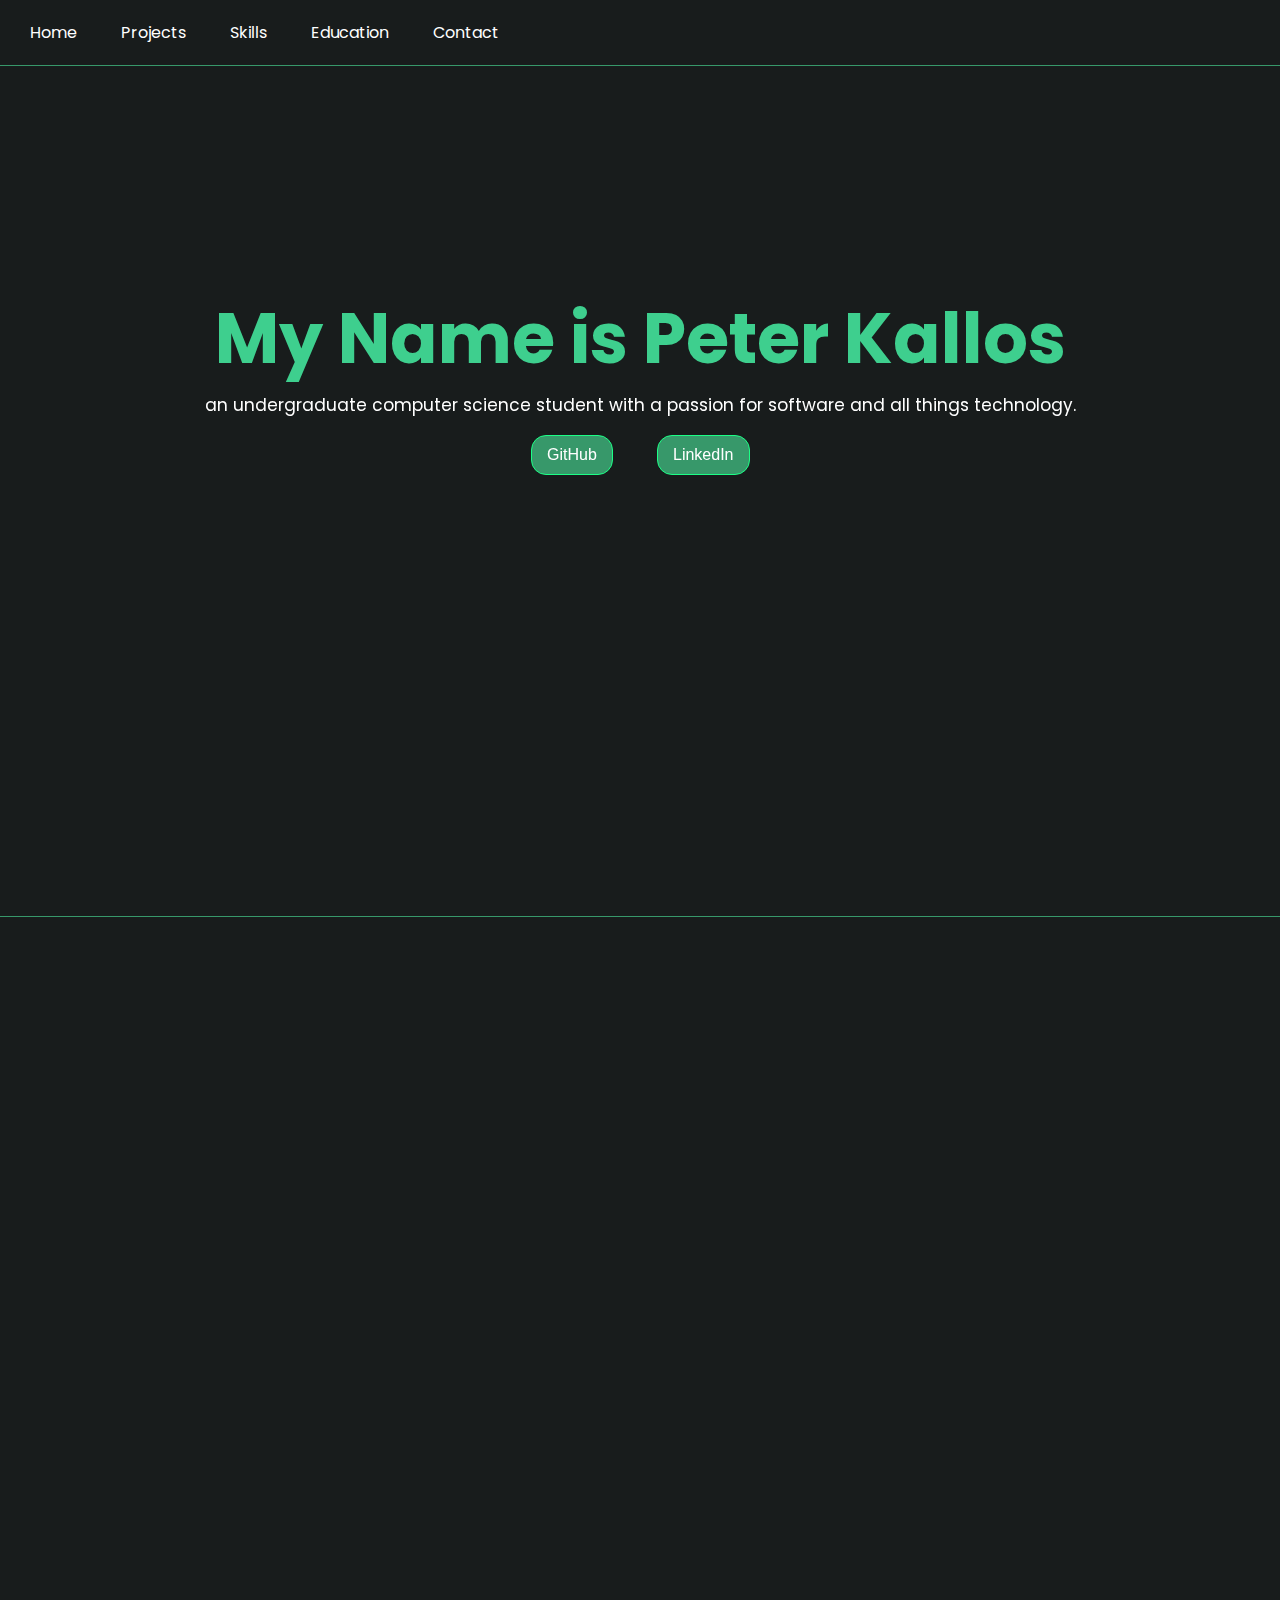
==== index.html @ 1af700d1 "added ios install button for ctw" ====
<!DOCTYPE html>
<html>

<head>
    <meta charset="UTF-8">
    <meta name="viewport" content="width=device-width, initial-scale=1.0">
    <title>Peter Kallos' Website</title>
    <link rel="stylesheet" href="styles.css">
    <!-- Favicon (custom tab icon) (https://favicon.io/favicon-generator/)-->
    <link rel="apple-touch-icon" sizes="180x180" href="images/apple-touch-icon.png">
    <link rel="icon" type="image/png" sizes="32x32" href="images/favicon-32x32.png">
    <link rel="icon" type="image/png" sizes="16x16" href="images/favicon-16x16.png">
    <link rel="manifest" href="/site.webmanifest">

    <script defer src="main.js"></script>
</head>

<!-- TODO:  
                - cool banner/interactive for header
                - loading screen
                - scroll bar design
                - responsive design (mobile screen size)
                - light mode?
             -->

<body>
    <!--<div id="cursor-effect" class="aura"></div>-->

    <!-- Nav bar -->
    <header>
        <nav id="navbar" class="sticky">
            <ul>
                <li><a href="#intro">Home</a></li>
                <li><a href="#projects">Projects</a></li>
                <li><a href="#skills">Skills</a></li>
                <li><a href="#education">Education</a></li>
                <li><a href="#contact">Contact</a></li>
            </ul>
        </nav>
    </header>
    <!-- Intro -->
    <section id="intro">
        <div class="info">
            <div>
                <h2 class="hidden-left intro-anim-intro">My Name is Peter Kallos</h2>
                <p class="hidden-right intro-anim-intro">an undergraduate computer science student with a passion for software and all things technology.
                </p>
            </div>
            <ul>
                <!-- HTML -->
                <li class="hidden-left intro-anim-button"><a href="https://github.com/KallosP" target="_blank"><button class="button-27 pulseBox"
                            role="button">GitHub</button></a></li>
                <li class="hidden-right intro-anim-button"><a href="https://www.linkedin.com/in/peter-kallos/" target="_blank"><button
                            class="button-27 pulseBox" role="button">LinkedIn</button></a></li>
            </ul>
        </div>
    </section>
    <!-- Projects -->
    <section id="projects">
        <h2 class="title hidden-left">My Work</h2>
        <div>
            <div class="card pulseBox hidden-right proj-anim">
                <div>
                    <h3>California Traffic Watch App</h3>
                    <h4>
                        <ul>
                            <li>Tools:</li>
                            <li><img class="logo" src="images/React.svg" alt="React Native" title="React Native"></li>
                            <li><img class="logo" src="images/expo.svg" alt="Expo" title="Expo"></li>
                            <li><img class="logo" src="images/TypeScript.svg" alt="TypeScript" title="TypeScript"></li>
                            <li><img class="logo" src="images/VS_Code.svg" alt="VS Code" title="VS Code"></li>
                            <li><img class="logo" src="images/google_cloud.svg" alt="Google Cloud" title="Google Cloud"></li>
                            <li><img class="logo" src="images/github.svg" alt="GitHub" title="GitHub"></li>
                            <li><img class="logo" src="images/figma.svg" alt="Figma" title="Figma"></li>
                        </ul>
                    </h4>
                    <p>
                        Developed a full-stack, map-based mobile app for Android and iOS using traffic data provided by Caltrans 
                        and CHP for up-to-date information on California’s highways. Profiled the app with React Developer Tools 
                        and optimized performance via component memoization. Utilized Google Maps SDK and React Native libraries 
                        for real-time user location and marker clustering. Integrated AsyncStorage and React’s Context API for 
                        persistent user preferences and state management when setting theme. Created custom components for permissions 
                        and support modals, app theme, and traffic details pages. Designed custom UI elements including icons, map 
                        styles, and buttons.
                    </p>
                    <a href="https://apps.apple.com/us/app/california-traffic-watch/id6736535022" target="_blank"><button
                            class="button-27 pulseBox">Install on iOS</button></a>
                    <a href="https://www.amazon.com/dp/B0DJ7XDY9T/ref=sr_1_1?crid=SEBO2V6PAL03&dib=eyJ2IjoiMSJ9.rh1Zcv5e66JdFciX11QStA.n8om02L3En40vvxRjBsEhTs1MPHuWthvUI3p_da1lLw&dib_tag=se&keywords=california+traffic+watch&qid=1727757081&s=mobile-apps&sprefix=%2Cmobile-apps%2C125&sr=1-1" target="_blank"><button
                            class="button-27 pulseBox">Install on Android</button></a>
                    <a href="https://github.com/KallosP/CaliforniaTrafficWatchPreview" target="_blank"><button
                            class="button-27 pulseBox">GitHub</button></a>
                </div>
                <figure>
                    <div>
                        <img src="images/CTW_Screenshots.png" alt="Map Image">
                    </div>
                </figure>
            </div>

        <div>
            <div class="card pulseBox hidden-left proj-anim">
                <div>
                    <h3>Interactive Campus Map App</h3>
                    <h4>
                        <ul>
                            <li>Tools:</li>
                            <li><img class="logo" src="images/android-studio.svg" alt="Android Studio"
                                    title="Android Studio"></li>
                            <li><img class="logo" src="images/java.svg" alt="Java" title="Java"></li>
                            <li><img class="logo" src="images/flutter.svg" alt="Flutter" title="Flutter"></li>
                            <li><img class="logo" src="images/dart.svg" alt="Dart" title="Dart"></li>
                            <li><img class="logo" src="images/google_cloud.svg" alt="Google Cloud" title="Google Cloud"></li>
                            <li><img class="logo" src="images/github.svg" alt="GitHub" title="GitHub"></li>
                            <li><img class="logo" src="images/figma.svg" alt="Figma" title="Figma"></li>
                            <li><img class="logo" src="images/trello.svg" alt="Trello" title="Trello"></li>
                        </ul>
                    </h4>
                    <p>Led a team of eight student developers in creating a location-based, interactive map application.
                        Integrated Google Maps SDK and used its FusedLocationProvider API with Android's Location API
                        for displaying the real-time location of the user. Created filters for POIs and dynamically revealed
                        POIs based on user proximity. Displayed nearest parking from user and parking lot coordinates and
                        implemented persistant data storage for saving parking locations through Flutter's SharedPreferences
                        plugin. Migrated codebase from native Android to Flutter for iOS compatibility.</p>
                    <a href="https://github.com/AVC-CS-Committee/InteractiveCampusMap" target="_blank"><button
                            class="button-27 pulseBox">GitHub</button></a>
                </div>
                <figure>
                    <div>
                        <img src="images/campus_map_app.jpg" alt="Map Image">
                    </div>
                </figure>
            </div>
            <div class="card pulseBox hidden-right proj-anim">
                <div>
                    <h3>Task Manager API</h3>
                    <h4>
                        <ul>
                            <li>Tools:</li>
                            <li><img class="logo" src="images/python.svg" alt="Python" title="Python"></li>
                            <li><img class="logo" src="images/PostgreSQL.svg" alt="PostgreSQL" title="PostgreSQL"></li>
                            <li><img class="logo" src="images/FastAPI.svg" alt="FastAPI" title="FastAPI"></li>
                            <li><img class="logo" src="images/VS_Code.svg" alt="VS Code" title="VS Code"></li>
                            <li><img class="logo" src="images/github.svg" alt="GitHub" title="GitHub"></li>
                        </ul>
                    </h4>
                    <p>Developed an end-to-end RESTful API for general task management as part of a team of three student developers. 
                        Designed comprehensive example flows and user stories, and created an ER diagram for the database schema. 
                        Implemented concurrency control to ensure transaction isolation and carried out performance tuning, 
                        improving query execution times by 90%. 
                    </p>
                    <a href="https://github.com/KallosP/Task-Manager-API" target="_blank"><button
                            class="button-27 pulseBox">GitHub</button></a>
                </div>
                <figure>
                    <div>
                        <img src="images/task-manager.jpg" alt="Task Manager API">
                    </div>
                </figure>
            </div>
            <div class="card pulseBox hidden-left proj-anim">
                <div>
                    <h3>Virtual World Simulation</h3>
                    <h4>
                        <ul>
                            <li>Tools:</li>
                            <li><img class="logo" src="images/java.svg" alt="Java" title="Java"></li>
                            <li><img class="logo" src="images/intellij-idea.svg" alt="IntelliJ" title="IntelliJ">
                            <li><img class="logo" src="images/github.svg" alt="GitHub" title="GitHub"></li>
                            </li>
                        </ul>
                    </h4>
                    <p>Optimized pathfinding functionality by implementing a custom A* search algorithm, enhancing
                        navigation for various entities within a 2D simulated world. Refactored large codebase
                        adhering
                        to object-oriented design standards; improved code maintainability, readability, and
                        scalability.</p>
                    <a href="https://github.com/KallosP/Virtual-World" target="_blank"><button
                            class="button-27 pulseBox">GitHub</button></a>
                </div>
                <figure>
                    <div>
                        <img src="images/virtual_world.jpg" alt="Virtual World Image">
                    </div>
                </figure>
            </div>
    </section>
    <!-- Skills -->
    <section id="skills">
        <h2 class="title hidden-right">Skills</h2>
        <div>
            <ul>
                <li class="hidden-left skill-anim">
                    <figure>
                        <img src="images/TypeScript.svg" alt="TypeScript">
                        <figcaption>TypeScript</figcaption>
                    </figure>
                </li>
                <li class="hidden-left skill-anim">
                    <figure>
                        <img src="images/java.svg" alt="Java">
                        <figcaption>Java</figcaption>
                    </figure>
                </li>
                <li class="hidden-left skill-anim">
                    <figure>
                        <img src="images/c-programming.svg" alt="C">
                        <figcaption>C</figcaption>
                    </figure>
                </li>
                <li class="hidden-left skill-anim">
                    <figure>
                        <img src="images/c++.svg" alt="C++">
                        <figcaption>C++</figcaption>
                    </figure>
                </li>
                <li class="hidden-left skill-anim">
                    <figure>
                        <img src="images/c-sharp.svg" alt="C#">
                        <figcaption>C#</figcaption>
                    </figure>
                </li>
                <li class="hidden-left skill-anim">
                    <figure>
                        <img src="images/html-language.svg" alt="HTML">
                        <figcaption>HTML</figcaption>
                    </figure>
                </li>
                <li class="hidden-left skill-anim">
                    <figure>
                        <img src="images/css-language.svg" alt="CSS">
                        <figcaption>CSS</figcaption>
                    </figure>
                </li>
                <li class="hidden-left skill-anim">
                    <figure>
                        <img src="images/python.svg" alt="Python">
                        <figcaption>Python</figcaption>
                    </figure>
                </li>
                <li class="hidden-left skill-anim">
                    <figure>
                        <img src="images/React.svg" alt="React Native">
                        <figcaption>React Native</figcaption>
                    </figure>
                </li>
                <li class="hidden-left skill-anim">
                    <figure>
                        <img src="images/expo.svg" alt="Expo">
                        <figcaption>Expo</figcaption>
                    </figure>
                </li>
                <li class="hidden-left skill-anim">
                    <figure>
                        <img src="images/PostgreSQL.svg" alt="PostgreSQL">
                        <figcaption>PostgreSQL</figcaption>
                    </figure>
                </li>
                <li class="hidden-left skill-anim">
                    <figure>
                        <img src="images/dart.svg" alt="Dart">
                        <figcaption>Dart</figcaption>
                    </figure>
                </li>
                <li class="hidden-left skill-anim">
                    <figure>
                        <img src="images/flutter.svg" alt="Flutter">
                        <figcaption>Flutter</figcaption>
                    </figure>
                </li>
                <li class="hidden-left skill-anim">
                    <figure>
                        <img src="images/github.svg" alt="GitHub">
                        <figcaption>GitHub</figcaption>
                    </figure>
                </li>
                <li class="hidden-left skill-anim">
                    <figure>
                        <img src="images/git.svg" alt="Git">
                        <figcaption>Git</figcaption>
                    </figure>
                </li>
                <li class="hidden-left skill-anim">
                    <figure>
                        <img src="images/google_cloud.svg" alt="google_cloud">
                        <figcaption>Google Cloud</figcaption>
                    </figure>
                </li>
                <li class="hidden-left skill-anim">
                    <figure>
                        <img src="images/ubuntu.svg" alt="Ubuntu">
                        <figcaption>Ubuntu</figcaption>
                    </figure>
                </li>
                <li class="hidden-left skill-anim">
                    <figure>
                        <img src="images/docker.svg" alt="Docker">
                        <figcaption>Docker</figcaption>
                    </figure>
                </li>
                <li class="hidden-left skill-anim">
                    <figure>
                        <img src="images/supabase.svg" alt="Supabase">
                        <figcaption>Supabase</figcaption>
                    </figure>
                </li>
               <li class="hidden-left skill-anim">
                    <figure>
                        <img src="images/android-studio.svg" alt="Android Studio">
                        <figcaption>Android Studio</figcaption>
                    </figure>
                </li>
                <li class="hidden-left skill-anim">
                    <figure>
                        <img src="images/neovim.svg" alt="Neovim">
                        <figcaption>Neovim</figcaption>
                    </figure>
                </li>
                <li class="hidden-left skill-anim">
                    <figure>
                        <img src="images/unity.svg" alt="Unity">
                        <figcaption>Unity</figcaption>
                    </figure>
                </li>
                <li class="hidden-left skill-anim">
                    <figure>
                        <img src="images/trello.svg" alt="Trello">
                        <figcaption>Trello</figcaption>
                    </figure>
                </li>
                <li class="hidden-left skill-anim">
                    <figure>
                        <img src="images/figma.svg" alt="Figma">
                        <figcaption>Figma</figcaption>
                    </figure>
                </li>
            </ul>
        </div>
    </section>
    <!-- Education -->
    <section id="education">
        <h2 class="title hidden-right">Education</h2>
        <div id="ed-card" class="card pulseBox hidden-left">
            <figure>
                <img src="images/CalPoly_Seal.png" alt="Cal Poly Seal">
            </figure>
            <div>
                <h3>California Polytechnic State University, San Luis Obispo</h3>
                <p>Bachelor of Science, Computer Science</p>
                <p>Sep 2023 - Present</p>
                <p>GPA 3.904/4</p>
                <p>Dean's List 2023-2024</p>
            </div>
        </div>
        <div id="ed-card" class="card pulseBox hidden-right">
            <figure>
                <img src="images/avc-logo.png" alt="AVC Logo">
            </figure>
            <div>
                <h3>Antelope Valley College</h3>
                <p>Associate of Science, Computer Science</p>
                <p>Associate of Science, Mathematics</p>
                <p>Associate of Science, Physics</p>
                <p>Aug 2021 - May 2023</p>
                <p>GPA 4/4</p>
                <p>Summa Cum Laude</p>
                <p>President's List 2021-2023</p>
                <p>Subject Area Award for Computer Science</p>
            </div>
        </div>
    </section>
    <!-- Contact -->
    <section id="contact">
        <h2 class="title hidden-left">Contact</h2>
        <p class="hidden-right">For any inquiries please use the form below.</p>
        <div>
            <form id="form" action="https://formsubmit.co/pkallos19@gmail.com" method="POST">
                <input name="email" type="text" placeholder="Email" id="email" class="item pulseBox input-field hidden-left"
                    autocomplete="off" required>
                <input type="hidden" name="_next" value="http://127.0.0.1:5500/pages/thankyou.html">

                <textarea name="message" id="message" placeholder="Message" class="item pulseBox input-field hidden-right"
                    autocomplete="off" required></textarea>

                <button type="submit" class="button-27 pulseBox hidden-left">Send Message</button>
            </form>
        </div>

    </section>
    <footer></footer>

</body>

</html>
---- styles.css ----
@font-face {
  font-family: 'Poppins Regular';
  src: url('fonts/Poppins-Regular.ttf') format('truetype');
}

@font-face {
  font-family: 'Poppins Bold';
  src: url('fonts/Poppins-Bold.ttf') format('truetype');
}

:root {
  --text-color: white;
  --bckgd-color: rgb(24, 28, 28);
  --button-color: rgb(55, 152, 106);
  --border-color: rgb(55, 152, 106);
  /*rgb(63, 63, 63); */
  --bright-green: rgb(28, 255, 134);
  --bubble-text: rgb(114, 189, 154);
  --easy-green-text: rgb(62, 207, 142);
}

.circle {
  height: 24px;
  width: 24px;
  border-radius: 24px;
  background-color: rgb(255, 255, 255);
  position: fixed;
  top: 0;
  left: 0;
  pointer-events: none;
  z-index: 99999999;
  /* so that it stays on top of all other elements */
}

/* FIXME: aura at bottom of screen extends it forever */
.aura {
  height: 76px;
  width: 76px;
  z-index: 9999;
  background: var(--button-color);
  background: radial-gradient(circle, rgba(62, 207, 142, 0.055) 10%, rgba(255, 255, 255, 0) 70%);
  background-repeat: no-repeat;
  background-position: center;
  position: absolute;
  /* Allows mouse events to pass through aura */
  pointer-events: none;
  overflow: hidden;
  /* Add transition for smooth movement */
  transition: top 0.3s, left 0.3s;
  /* Add transition for fading out */
  opacity: 1;
  transition: opacity 1s;
}

body {
  background: var(--bckgd-color);
  /*background-image: url("images/stars-background.jpg");*/
  background-attachment: fixed;
  background-size: cover;
  /* Removes edge borders */
  margin: 0;
  padding: 0;
  font-family: 'Poppins Regular';
  overflow-x: hidden;
}

/* For all elements to slide in from left */
.hidden-left {
  opacity: 0;
  filter: blur(5px);
  transform: translateX(-100%);
  transition: all 1s;
}

/* "" right */
.hidden-right {
  opacity: 0;
  filter: blur(5px);
  transform: translateX(100%);
  transition: all 1s;
}

@media(prefers-reduced-motion) {
  .hidden-left {
    transition: none;
  }

  .hidden-right {
    transition: none;
  }
}

.show {
  opacity: 1;
  filter: blur(0);
  transform: translateX(0);
}

/*  
    - Top Right Bottom Left (like a clock) for pixel attributes
    margin = the space around the body
    padding = the space inside the body
*/

/* Adjusts section sizes for correct auto-scroll */
section::before {
  content: "";
  display: block;
  /* Same height as navbar's padding */
  height: 20px;
  /* Negative margin equal to height */
  margin: -20px 0 0;
  /* Same height as navbar's padding */
  padding-top: 20px;
  /* Negative margin equal to padding */
  margin-top: -20px;
}

/* Nav bar ------------ */
header {
  background: var(--bckgd-color);
  /* Controls stacking order of elements */
  z-index: 1000;
  /* Creates sticky effect for nav bar */
  position: sticky;
  top: 0;
}

#navbar {
  border-bottom: 1px solid var(--button-color);
  padding: 20px;
}

#navbar ul {
  list-style-type: none;
  margin: 0;
  padding: 0;
}

#navbar li {
  display: inline-block;
  margin: 0px 20px 0px 0px;
  /* Animation smoothing */
  transition: all 300ms cubic-bezier(.23, 1, 0.32, 1);
}

#navbar li a {
  color: var(--text-color);
  text-align: center;
  text-decoration: none;
  padding: 10px;
}

#navbar li:hover {
  /*add animation to hover*/
  transform: translateY(-4px);
}

#navbar li:active {
  transform: translateY(0);
}

@media only screen and (max-width: 1200px) {
  #navbar li {
    margin: 0px 5px 0px 0px;
  }
}

/* ------------------------ */



/* Intro ------------ */

#intro {
  height: 90vh;
  background-size: cover;
  background-position: center;
  background-repeat: no-repeat;
  text-align: center;
  color: var(--text-color);
  border-bottom: 1px solid var(--border-color);
}

#intro h2 {
  color: var(--easy-green-text);
}

#intro ul {
  list-style-type: none;
  margin: 0;
  padding: 0;
}

#intro li {
  display: inline-block;
  margin: 0px 20px 0px 20px;
}

#intro li a {
  text-align: center;
  text-decoration: none;
}

/* "an undergraduate...." */
.intro-anim-intro:nth-child(2) {
  transition-delay: 200ms;
}

/* "GitHub" button */
.intro-anim-button {
  transition-delay: 400ms;
}

/* Pulsing effect ----- (Credit: https://codepen.io/asp/pen/MWbxOz) ------*/
@-webkit-keyframes pulseBox {
  0% {
    -webkit-box-shadow: 0px 0px 4px 0px rgba(28, 255, 134, 0.6);
  }

  100% {
    -webkit-box-shadow: 0px 0px 10px 0px rgba(28, 255, 134, 0.9);
  }
}

@-moz-keyframes pulseBox {
  0% {
    -moz-box-shadow: 0px 0px 4px 0px rgba(28, 255, 134, 0.6);
  }

  100% {
    -moz-box-shadow: 0px 0px 10px 0px rgba(28, 255, 134, 0.9);
  }
}

@-o-keyframes pulseBox {
  0% {
    -o-box-shadow: 0px 0px 4px 0px rgba(28, 255, 134, 0.6);
  }

  100% {
    -o-box-shadow: 0px 0px 10px 0px rgba(28, 255, 134, 0.9);
  }
}

@keyframes pulseBox {
  0% {
    box-shadow: 0px 0px 4px 0px rgba(28, 255, 134, 0.6);
  }

  100% {
    box-shadow: 0px 0px 10px rgba(28, 255, 134, 0.9);
  }
}

/*.pulseBox {
  -webkit-animation-name: pulseBox;
  -moz-animation-name: pulseBox;
  -o-animation-name: pulseBox;
  animation-name: pulseBox;
  -webkit-animation-duration: 1s;
  -moz-animation-duration: 1s;
  -o-animation-duration: 1s;
  animation-duration: 1s;
  -webkit-animation-iteration-count: infinite;
  -moz-animation-iteration-count: infinite;
  -o-animation-iteration-count: infinite;
  animation-iteration-count: infinite;
  -webkit-animation-direction: alternate;
  -moz-animation-direction: alternate;
  -o-animation-direction: alternate;
  animation-direction: alternate;
  -webkit-animation-timing-function: ease-in-out;
  -moz-animation-timing-function: ease-in-out;
  -o-animation-timing-function: ease-in-out;
  animation-timing-function: ease-in-out;
}
/*-----------*/

/* Hover/Translation effect ----(Credit: https://getcssscan.com/css-buttons-examples) ----*/
.button-27 {
  appearance: none;
  border-radius: 15px;
  border-color: rgb(28, 255, 134);
  border-style: solid;
  border-width: 1px;
  background-color: var(--button-color);
  padding: 10px 15px 10px 15px;
  box-sizing: border-box;
  color: var(--text-color);
  cursor: pointer;
  display: inline-block;
  font-size: 16px;
  font-weight: 300;
  line-height: normal;
  margin: 0;
  min-width: 0;
  text-align: center;
  text-decoration: none;
  transition: all 300ms cubic-bezier(.23, 1, 0.32, 1);
  user-select: none;
  -webkit-user-select: none;
  touch-action: manipulation;
  will-change: transform;
}

.button-27:hover {
  /*box-shadow: rgba(100, 255, 167, 0.25) 0 8px 15px;*/
  transform: translateY(-2px);
  background-color: rgba(98, 255, 166, 0.445);
  ;
}

.button-27:active {
  box-shadow: none;
  transform: translateY(0);
  background-color: rgb(100, 255, 167);
}

/* -------------- */

#intro h2 {
  font-family: 'Poppins Bold';
  font-size: 70px;
  margin-bottom: 0px;
}

#intro p {
  margin-top: 0px;
  font-size: 17px;
}

.info {
  margin-top: 20vh;
}

/* ------------------------ */


/* Projects ------------ */

#projects {
  border-bottom: 1px solid var(--border-color);
}

#projects h2 {
  color: var(--text-color);
  text-align: center;
}

.card {
  background-color: rgb(24, 30, 28);
  /* Black background */
  border-radius: 20px;
  border: solid;
  border-color: var(--bright-green);
  border-width: 1px;
  color: var(--text-color);
  /* For responsive width (better than fixed width with margin/padding) */
  max-width: 70%;
  /* First param = Top and Bottom, Second param = Right and Left -> left for auto, max-width manages it */
  margin: 50px auto;
  display: flex;
}

.card div {
  /* Take up equal amount of space as figure (img)*/
  flex: 1;
  display: inline-block;
  margin: 20px;
  padding: 20px;
  overflow: hidden;
}

.card div p {
  font-size: 15px;
  margin: 0px;
  padding: 0px;
}

.card div h3 {
  margin: 0px;
  padding: 0px;
}

.card div h4 ul {
  margin: 0;
  padding: 0;
  list-style-type: none;
}

.card div h4 ul li {
  display: inline-block;
  /* Aligns logos so they're centered with respect to "Tools:" text */
  vertical-align: middle;
  margin: 4px;
}

.logo {
  width: 30px;
  height: 30px;
  transition: all 0.2s ease-in-out;
}

.logo:hover {
  transform: scale(1.67);
  /* 50/30 = 1.67 */
}

.card div button {
  margin-top: 20px;
  margin-bottom: 20px;
}

/*.card:hover {
  /*box-shadow: 0 4px 8px rgba(0, 255, 135, 0.3); /* Green glow effect 
}*/

.card figure {
  /* Take up equal amount of space as div (description)*/
  flex: 1;
  padding: 0px;
  float: right;
  overflow: hidden;
  margin: 20px;
  display: flex;
  align-items: center;
}

.card figure img {
  border: 1px solid var(--bright-green);
  border-radius: 20px;
  height: 100%;
  width: 100%;
  object-fit: contain;
  max-height: 1920px;
  max-width: 1080px;
}

.card a {
  margin-right: 10px;
}

.proj-anim {
  transition-delay: 200ms;
}

@media only screen and (max-width: 1200px) {
  .card {
    flex-direction: column;
    max-width: 80%;
  }
}

/* ------------------------ */

/* Skills ------------ */
@media only screen and (max-width: 1200px) {
  /* TODO: realign logos */
}

#skills {
  color: var(--text-color);
  text-align: center;
  border-bottom: 1px solid var(--border-color);
}

#skills div {
  background-size: 100px;
  border-radius: 20px;
  border: 20px;
  /* For responsive width (better than fixed width with margin/padding) */
  max-width: 70%;
  /* First param = Top and Bottom, Second param = Right and Left -> left for auto, max-width manages it */
  margin: 50px auto;
  margin-top: 0px;
  display: flex;
}

#skills div ul {
  list-style-type: none;
  margin: 40px;
  padding: 0px;
}

#skills div ul li {
  height: auto;
  width: 90px;
  display: inline-block;
  /* Aligns logos so they're centered with respect to "Tools:" text */
  vertical-align: middle;
  margin: 20px;
  transition: all 0.2s ease-in-out;
}

#skills div ul li figure {
  text-align: center;
  margin: 0;
}

#skills div ul li figure img {
  display: block;
  margin: 0 auto;
  height: auto;
  width: 100%;
}

#skills div ul li figure figcaption {
  margin-top: 10px;
}

#skills div ul li:hover {
  transform: scale(1.30);
}

/* ------------------------ */

/* Education ------------ */
#education {
  color: var(--text-color);
  text-align: center;
  border-bottom: 1px solid var(--border-color);
}

#ed-card {
  /* For responsive width (better than fixed width with margin/padding) */
  max-width: 45%;
  max-height: 10%;
  /* First param = Top and Bottom, Second param = Right and Left -> left for auto, max-width manages it */
  /* Aligns items vertically and horizontally */
  align-items: center;
}


#ed-card div h3 {
  margin-bottom: 10px;
}

#ed-card div p {
  margin: auto;
  padding: 5px;
}

#ed-card figure {
  float: left;
}

#ed-card figure img {
  border: 0px;
  max-width: 80%;
  max-height: 80%;
  object-fit: contain;
  display: block;
  margin: auto;
}

@media only screen and (max-width: 1200px) {
  #ed-card {
    max-width: 95%;
  }

  #ed-card figure img {
    max-width: 60%;
  }
}

/* ------------------------ */

/* Contact ------------ */
#contact {
  color: var(--text-color);
  text-align: center;
}

#contact div {
  max-width: 50%;
  /* First param = Top and Bottom, Second param = Right and Left -> left for auto, max-width manages it */
  margin: 20px auto 50px auto;
}

#contact div form {
  width: 100%;
  display: block;
  margin: auto;
}

.input-field {
  width: 100%;
  padding: 20px;
  margin: 10px 0px;
  box-sizing: border-box;
  font-family: "Poppins Regular";
  background: transparent;
  background-color: rgba(28, 255, 134, 0.151);
  color: var(--text-color);
  border-color: rgb(100, 255, 167);
  border-style: solid;
  border-width: 1px;
  border-radius: 10px;
  transition: border-color 0.3s ease, background-color 0.4s ease, transform 0.4s ease;
  resize: none;
}

.input-field:focus {
  outline: none;
  border-color: rgb(94, 94, 94);
}

#message {
  height: 300px;
}

::placeholder {
  color: var(--bubble-text);
}

#contact button {
  margin-top: 20px;
}

/* ------------------------ */

/* Misc ----------------- */
section {
  padding: 20px;
  color: rgb(28, 255, 134);
}

/* Scrollbar */
/* This applies to all scrollable elements */
::-webkit-scrollbar {
  width: 15px;
  /* width of the entire scrollbar */
}

/* Track */
::-webkit-scrollbar-track {
  background: #303030;
  /* color of the tracking area */
}

/* Handle */
::-webkit-scrollbar-thumb {
  background: var(--easy-green-text);
  /* color of the scroll thumb */
  border-radius: 5px;
}

/* Handle on hover */
::-webkit-scrollbar-thumb:hover {
  background: rgba(62, 207, 142, 0.747);
  /* color of the scroll thumb on hover*/
}

html {
  scroll-behavior: smooth;
}

.title {
  font-family: "Poppins Regular";
  font-size: 30px;
  transition: 800ms;
}

/* ------------------------ */


/* thankyou.html ------------ */
.thankyou {
  background-color: var(--bckgd-color);
  text-align: center;
  display: flex;
  justify-content: center;
  height: 100vh;
  align-items: center;
  text-align: center;
  flex-direction: column;
}

.thankyou h1{
  color: var(--easy-green-text);
}
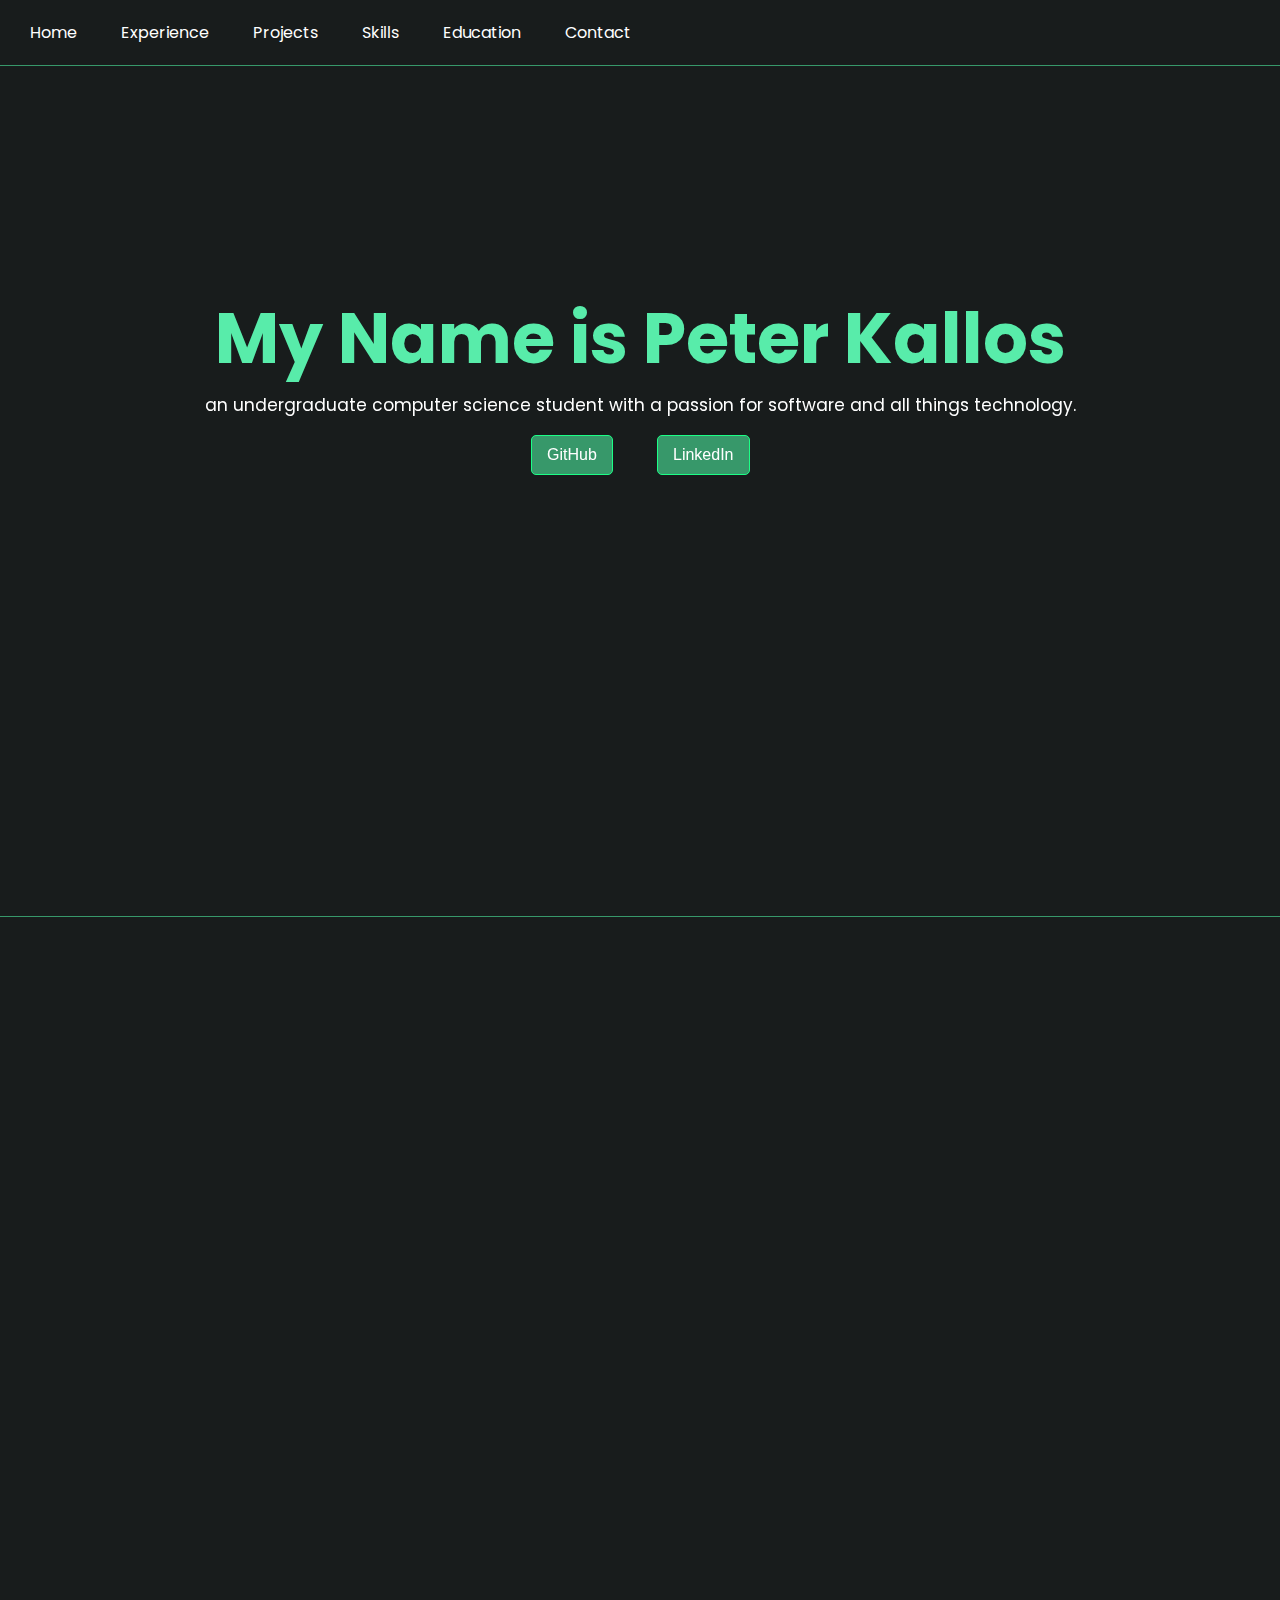
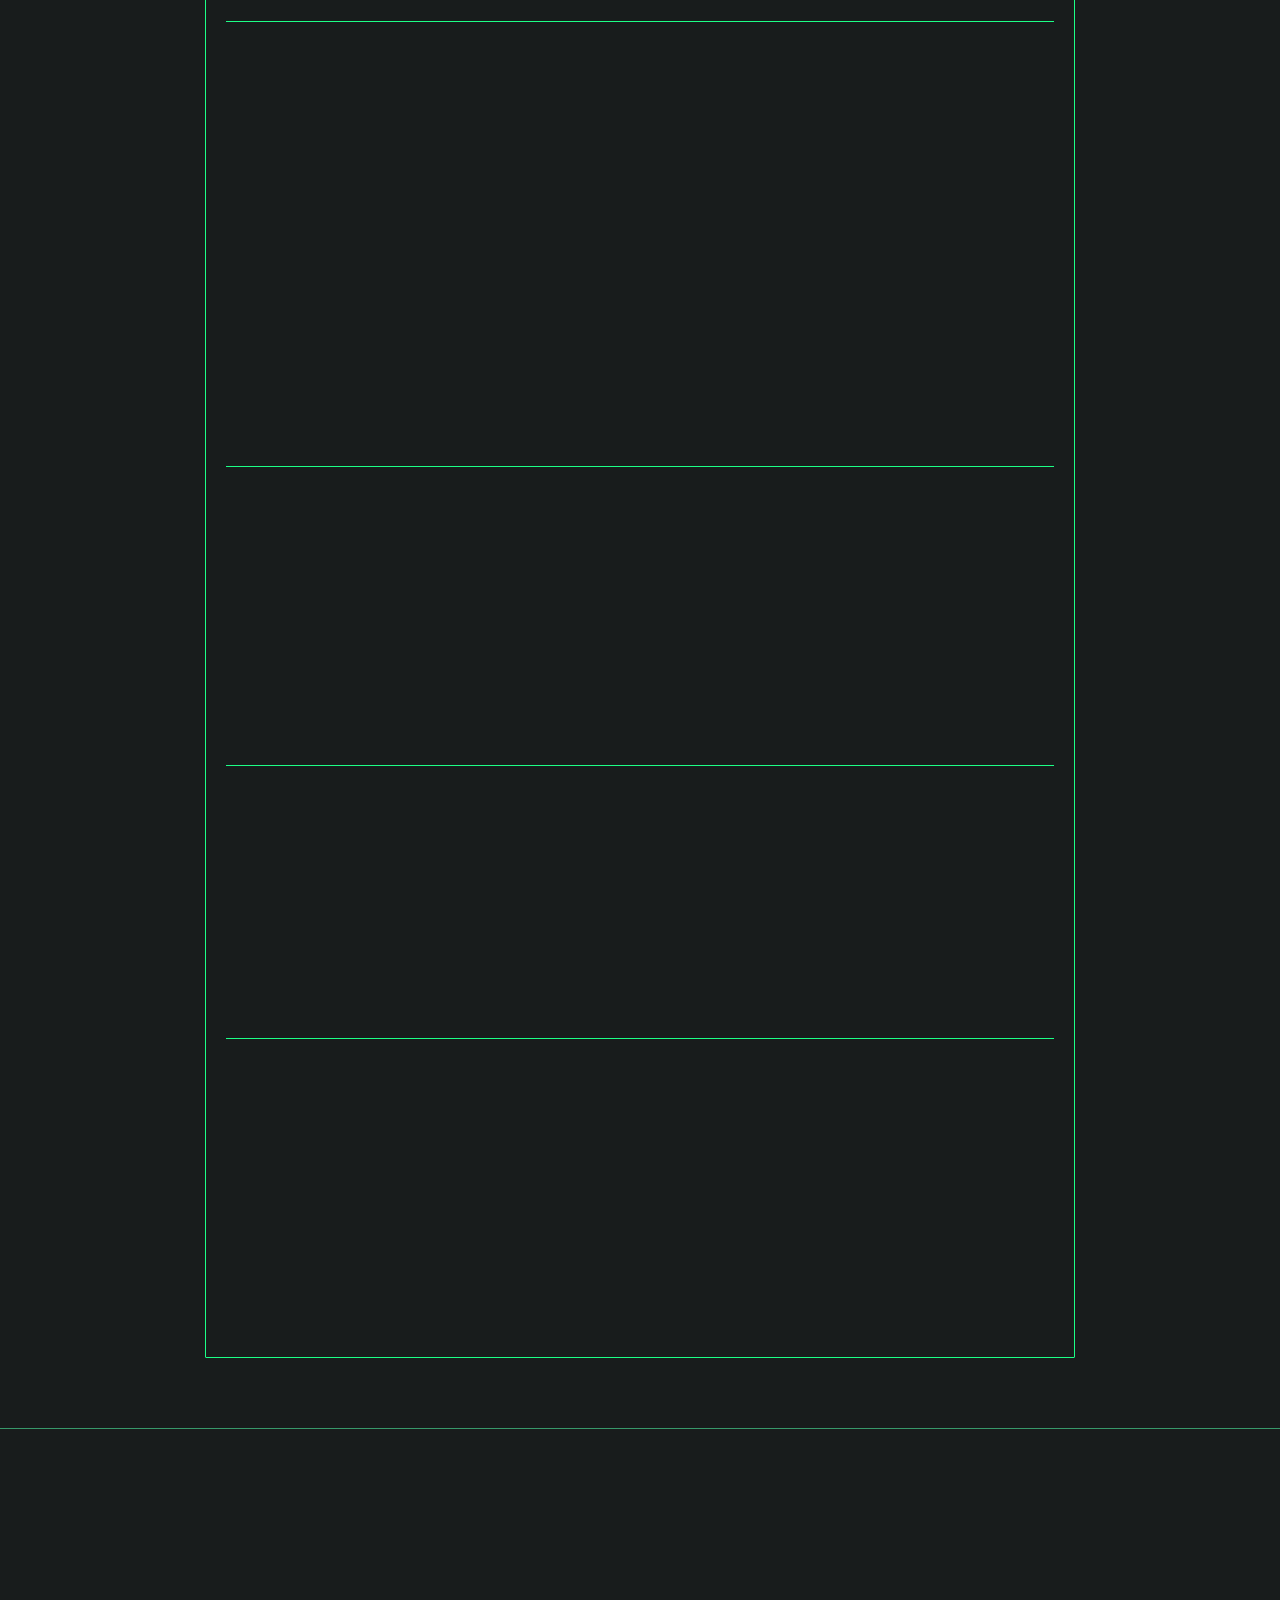
==== commit 4e705684: "update" ====
--- a/index.html
+++ b/index.html
@@ -22,7 +22,6 @@
                 - responsive design (mobile screen size)
                 - light mode?
              -->
-
 <body>
     <!--<div id="cursor-effect" class="aura"></div>-->
 
@@ -31,6 +30,7 @@
         <nav id="navbar" class="sticky">
             <ul>
                 <li><a href="#intro">Home</a></li>
+                <li><a href="#experience">Experience</a></li>
                 <li><a href="#projects">Projects</a></li>
                 <li><a href="#skills">Skills</a></li>
                 <li><a href="#education">Education</a></li>
@@ -55,9 +55,37 @@
             </ul>
         </div>
     </section>
+    <section id="experience">
+        <h2 class="title hidden-right">
+            Work <span class="hidden-right green-text">Experience</span>
+        </h2>
+        <div>
+            <div class="card pulseBox hidden-left proj-anim">
+                <div>
+                    <h3>Zoetic Motion • Software Engineer Intern</h3>
+                    <h4>
+                        Jan 2025 - Present
+                    </h4>
+                    <p>
+                        Implemented a revamped UI for Zoetic Motion's product website using React and Material UI. 
+                        Strong focus on building responsive web pages to support various screen sizes ranging from 
+                        desktop to mobile. Developed reusable components, dynamic user flows, and data handling logic
+                        while following React Bulletproof's project structure.
+                    </p>
+                    <a href="https://www.zoeticmotion.com/" target="_blank"><button
+                            class="button-27 pulseBox">Zoetic Motion</button></a>
+                </div>
+                <figure>
+                    <div>
+                        <img src="images/zoetic_motion_logo.png" alt="Zoetic Motion Logo" class="company-logo">
+                    </div>
+                </figure>
+            </div>
+        </div>
+    </section>
     <!-- Projects -->
     <section id="projects">
-        <h2 class="title hidden-left">My Work</h2>
+        <h2 class="title hidden-left">Recent <span class="hidden-right green-text">Projects</span></h2>
         <div>
             <div class="card pulseBox hidden-right proj-anim">
                 <div>
@@ -186,9 +214,35 @@
     </section>
     <!-- Skills -->
     <section id="skills">
-        <h2 class="title hidden-right">Skills</h2>
+        <h2 class="title hidden-right">Relevant <span class="hidden-right green-text">Skills</span></h2>
         <div>
-            <ul>
+            <h3 class="hidden-right skill-title" id="skill-frontend-title">Frontend</h3>
+            <ul class="skill-section">
+                <li class="hidden-left skill-anim">
+                    <figure>
+                        <img src="images/React.svg" alt="React Native">
+                        <figcaption>React</figcaption>
+                    </figure>
+                </li>
+                <li class="hidden-left skill-anim">
+                    <figure>
+                        <img src="images/tailwind.svg" alt="Tailwind">
+                        <figcaption>Tailwind</figcaption>
+                    </figure>
+                </li>
+                <li class="hidden-left skill-anim">
+                    <figure>
+                        <img src="images/vite.svg" alt="Vite">
+                        <figcaption>Vite</figcaption>
+                    </figure>
+                </li>
+                <li class="hidden-left skill-anim">
+                    <figure>
+                        <img src="images/materialui.svg" alt="Matieral UI">
+                        <figcaption>Material UI</figcaption>
+                    </figure>
+                </li>
+
                 <li class="hidden-left skill-anim">
                     <figure>
                         <img src="images/TypeScript.svg" alt="TypeScript">
@@ -197,6 +251,108 @@
                 </li>
                 <li class="hidden-left skill-anim">
                     <figure>
+                        <img src="images/JavaScript.svg" alt="TypeScript">
+                        <figcaption>JavaScript</figcaption>
+                    </figure>
+                </li>
+                <li class="hidden-left skill-anim">
+                    <figure>
+                        <img src="images/html-language.svg" alt="HTML">
+                        <figcaption>HTML</figcaption>
+                    </figure>
+                </li>
+                <li class="hidden-left skill-anim">
+                    <figure>
+                        <img src="images/css-language.svg" alt="CSS">
+                        <figcaption>CSS</figcaption>
+                    </figure>
+                </li>
+
+            </ul>
+            <h3 class="hidden-right skill-title">Backend</h3>
+            <ul class="skill-section">
+               <li class="hidden-left skill-anim">
+                    <figure>
+                        <svg viewBox="0 0 128 128" fill="white">
+                            <path d="M126.67 98.44c-4.56 1.16-7.38.05-9.91-3.75-5.68-8.51-11.95-16.63-18-24.9-.78-1.07-1.59-2.12-2.6-3.45C89 76 81.85 85.2 75.14 94.77c-2.4 3.42-4.92 4.91-9.4 3.7l26.92-36.13L67.6 29.71c4.31-.84 7.29-.41 9.93 3.45 5.83 8.52 12.26 16.63 18.67 25.21 6.45-8.55 12.8-16.67 18.8-25.11 2.41-3.42 5-4.72 9.33-3.46-3.28 4.35-6.49 8.63-9.72 12.88-4.36 5.73-8.64 11.53-13.16 17.14-1.61 2-1.35 3.3.09 5.19C109.9 76 118.16 87.1 126.67 98.44zM1.33 61.74c.72-3.61 1.2-7.29 2.2-10.83 6-21.43 30.6-30.34 47.5-17.06C60.93 41.64 63.39 52.62 62.9 65H7.1c-.84 22.21 15.15 35.62 35.53 28.78 7.15-2.4 11.36-8 13.47-15 1.07-3.51 2.84-4.06 6.14-3.06-1.69 8.76-5.52 16.08-13.52 20.66-12 6.86-29.13 4.64-38.14-4.89C5.26 85.89 3 78.92 2 71.39c-.15-1.2-.46-2.38-.7-3.57q.03-3.04.03-6.08zm5.87-1.49h50.43c-.33-16.06-10.33-27.47-24-27.57-15-.12-25.78 11.02-26.43 27.57z"></path>
+                        </svg>
+                        <figcaption>Express.js</figcaption>
+                    </figure>
+                </li>
+               <li class="hidden-left skill-anim">
+                    <figure>
+                        <img src="images/mongodb.svg" alt="MongoDB">
+                        <figcaption>MongoDB</figcaption>
+                    </figure>
+                </li>
+                <li class="hidden-left skill-anim">
+                    <figure>
+                        <img src="images/PostgreSQL.svg" alt="PostgreSQL">
+                        <figcaption>PostgreSQL</figcaption>
+                    </figure>
+                </li>
+                <li class="hidden-left skill-anim">
+                    <figure>
+                        <img src="images/supabase.svg" alt="Supabase">
+                        <figcaption>Supabase</figcaption>
+                    </figure>
+                </li>
+                <li class="hidden-left skill-anim">
+                    <figure>
+                        <img src="images/docker.svg" alt="Docker">
+                        <figcaption>Docker</figcaption>
+                    </figure>
+                </li>
+                <li class="hidden-left skill-anim">
+                    <figure>
+                        <img src="images/postman.svg" alt="Postman">
+                        <figcaption>Postman</figcaption>
+                    </figure>
+                </li>
+                <li class="hidden-left skill-anim">
+                    <figure>
+                        <img src="images/sqlalchemy.svg" alt="sqlalchemy">
+                        <figcaption>SQLAlchemy</figcaption>
+                    </figure>
+                </li>
+            </ul>
+            <h3 class="hidden-right skill-title">Mobile</h3>
+            <ul class="skill-section">
+                <li class="hidden-left skill-anim">
+                    <figure>
+                        <img src="images/React.svg" alt="React Native">
+                        <figcaption>React Native</figcaption>
+                    </figure>
+                </li>
+                <li class="hidden-left skill-anim">
+                    <figure>
+                        <img src="images/expo.svg" alt="Expo">
+                        <figcaption>Expo</figcaption>
+                    </figure>
+                </li>
+                <li class="hidden-left skill-anim">
+                    <figure>
+                        <img src="images/flutter.svg" alt="Flutter">
+                        <figcaption>Flutter</figcaption>
+                    </figure>
+                </li>
+                <li class="hidden-left skill-anim">
+                    <figure>
+                        <img src="images/dart.svg" alt="Dart">
+                        <figcaption>Dart</figcaption>
+                    </figure>
+                </li>
+               <li class="hidden-left skill-anim">
+                    <figure>
+                        <img src="images/android-studio.svg" alt="Android Studio">
+                        <figcaption>Android Studio</figcaption>
+                    </figure>
+                </li>
+            </ul>
+            <h3 class="hidden-right skill-title">Languages</h3>
+            <ul class="skill-section">
+               <li class="hidden-left skill-anim">
+                    <figure>
                         <img src="images/java.svg" alt="Java">
                         <figcaption>Java</figcaption>
                     </figure>
@@ -219,54 +375,16 @@
                         <figcaption>C#</figcaption>
                     </figure>
                 </li>
-                <li class="hidden-left skill-anim">
-                    <figure>
-                        <img src="images/html-language.svg" alt="HTML">
-                        <figcaption>HTML</figcaption>
-                    </figure>
-                </li>
-                <li class="hidden-left skill-anim">
-                    <figure>
-                        <img src="images/css-language.svg" alt="CSS">
-                        <figcaption>CSS</figcaption>
-                    </figure>
-                </li>
+
                 <li class="hidden-left skill-anim">
                     <figure>
                         <img src="images/python.svg" alt="Python">
                         <figcaption>Python</figcaption>
                     </figure>
                 </li>
-                <li class="hidden-left skill-anim">
-                    <figure>
-                        <img src="images/React.svg" alt="React Native">
-                        <figcaption>React Native</figcaption>
-                    </figure>
-                </li>
-                <li class="hidden-left skill-anim">
-                    <figure>
-                        <img src="images/expo.svg" alt="Expo">
-                        <figcaption>Expo</figcaption>
-                    </figure>
-                </li>
-                <li class="hidden-left skill-anim">
-                    <figure>
-                        <img src="images/PostgreSQL.svg" alt="PostgreSQL">
-                        <figcaption>PostgreSQL</figcaption>
-                    </figure>
-                </li>
-                <li class="hidden-left skill-anim">
-                    <figure>
-                        <img src="images/dart.svg" alt="Dart">
-                        <figcaption>Dart</figcaption>
-                    </figure>
-                </li>
-                <li class="hidden-left skill-anim">
-                    <figure>
-                        <img src="images/flutter.svg" alt="Flutter">
-                        <figcaption>Flutter</figcaption>
-                    </figure>
-                </li>
+            </ul>
+            <h3 class="hidden-right skill-title">Other</h3>
+            <ul>
                 <li class="hidden-left skill-anim">
                     <figure>
                         <img src="images/github.svg" alt="GitHub">
@@ -291,54 +409,12 @@
                         <figcaption>Ubuntu</figcaption>
                     </figure>
                 </li>
-                <li class="hidden-left skill-anim">
-                    <figure>
-                        <img src="images/docker.svg" alt="Docker">
-                        <figcaption>Docker</figcaption>
-                    </figure>
-                </li>
-                <li class="hidden-left skill-anim">
-                    <figure>
-                        <img src="images/supabase.svg" alt="Supabase">
-                        <figcaption>Supabase</figcaption>
-                    </figure>
-                </li>
-               <li class="hidden-left skill-anim">
-                    <figure>
-                        <img src="images/android-studio.svg" alt="Android Studio">
-                        <figcaption>Android Studio</figcaption>
-                    </figure>
-                </li>
-                <li class="hidden-left skill-anim">
-                    <figure>
-                        <img src="images/neovim.svg" alt="Neovim">
-                        <figcaption>Neovim</figcaption>
-                    </figure>
-                </li>
-                <li class="hidden-left skill-anim">
-                    <figure>
-                        <img src="images/unity.svg" alt="Unity">
-                        <figcaption>Unity</figcaption>
-                    </figure>
-                </li>
-                <li class="hidden-left skill-anim">
-                    <figure>
-                        <img src="images/trello.svg" alt="Trello">
-                        <figcaption>Trello</figcaption>
-                    </figure>
-                </li>
-                <li class="hidden-left skill-anim">
-                    <figure>
-                        <img src="images/figma.svg" alt="Figma">
-                        <figcaption>Figma</figcaption>
-                    </figure>
-                </li>
             </ul>
         </div>
     </section>
     <!-- Education -->
     <section id="education">
-        <h2 class="title hidden-right">Education</h2>
+        <h2 class="title hidden-right">My <span class="hidden-right green-text">Education</span></h2>
         <div id="ed-card" class="card pulseBox hidden-left">
             <figure>
                 <img src="images/CalPoly_Seal.png" alt="Cal Poly Seal">
@@ -370,7 +446,7 @@
     </section>
     <!-- Contact -->
     <section id="contact">
-        <h2 class="title hidden-left">Contact</h2>
+        <h2 class="title hidden-left">Contact <span class="hidden-left green-text">Me</span></h2>
         <p class="hidden-right">For any inquiries please use the form below.</p>
         <div>
             <form id="form" action="https://formsubmit.co/pkallos19@gmail.com" method="POST">
--- a/styles.css
+++ b/styles.css
@@ -16,7 +16,8 @@
   /*rgb(63, 63, 63); */
   --bright-green: rgb(28, 255, 134);
   --bubble-text: rgb(114, 189, 154);
-  --easy-green-text: rgb(62, 207, 142);
+  /*--easy-green-text: rgb(62, 207, 142);*/
+  --easy-green-text: rgb(88, 236, 170);
 }
 
 .circle {
@@ -280,7 +281,7 @@
 /* Hover/Translation effect ----(Credit: https://getcssscan.com/css-buttons-examples) ----*/
 .button-27 {
   appearance: none;
-  border-radius: 15px;
+  border-radius: 5px;
   border-color: rgb(28, 255, 134);
   border-style: solid;
   border-width: 1px;
@@ -336,6 +337,27 @@
 
 /* ------------------------ */
 
+/* Work Experience ------------ */
+
+#experience {
+  border-bottom: 1px solid var(--border-color);
+}
+
+#experience h2 {
+  color: var(--text-color);
+  text-align: center;
+}
+
+.green-text {
+  color: var(--easy-green-text);
+}
+
+.company-logo {
+  background-color: aliceblue;
+  padding: 10px;
+}
+
+/* ------------------------ */
 
 /* Projects ------------ */
 
@@ -351,7 +373,7 @@
 .card {
   background-color: rgb(24, 30, 28);
   /* Black background */
-  border-radius: 20px;
+  border-radius: 1px;
   border: solid;
   border-color: var(--bright-green);
   border-width: 1px;
@@ -429,7 +451,7 @@
 
 .card figure img {
   border: 1px solid var(--bright-green);
-  border-radius: 20px;
+  border-radius: 2px;
   height: 100%;
   width: 100%;
   object-fit: contain;
@@ -474,12 +496,31 @@
   /* First param = Top and Bottom, Second param = Right and Left -> left for auto, max-width manages it */
   margin: 50px auto;
   margin-top: 0px;
+  border: var(--bright-green);
+  border-width: 1px;
+  border-style: solid;
+  border-radius: 1px;
   display: flex;
+  flex-direction: column;
+}
+
+.skill-section{
+  border-bottom: 1px solid var(--bright-green);
+}
+
+.skill-title{
+  border-bottom: 1px solid var(--bright-green);
+  width: max-content;  
+  align-self: center;
+}
+
+#skill-frontend-title {
+  margin-top: 32px;
 }
 
 #skills div ul {
   list-style-type: none;
-  margin: 40px;
+  margin: 20px;
   padding: 0px;
 }
 
@@ -596,7 +637,7 @@
   border-color: rgb(100, 255, 167);
   border-style: solid;
   border-width: 1px;
-  border-radius: 10px;
+  border-radius: 1px;
   transition: border-color 0.3s ease, background-color 0.4s ease, transform 0.4s ease;
   resize: none;
 }
@@ -643,7 +684,7 @@
 ::-webkit-scrollbar-thumb {
   background: var(--easy-green-text);
   /* color of the scroll thumb */
-  border-radius: 5px;
+  border-radius: 1px;
 }
 
 /* Handle on hover */
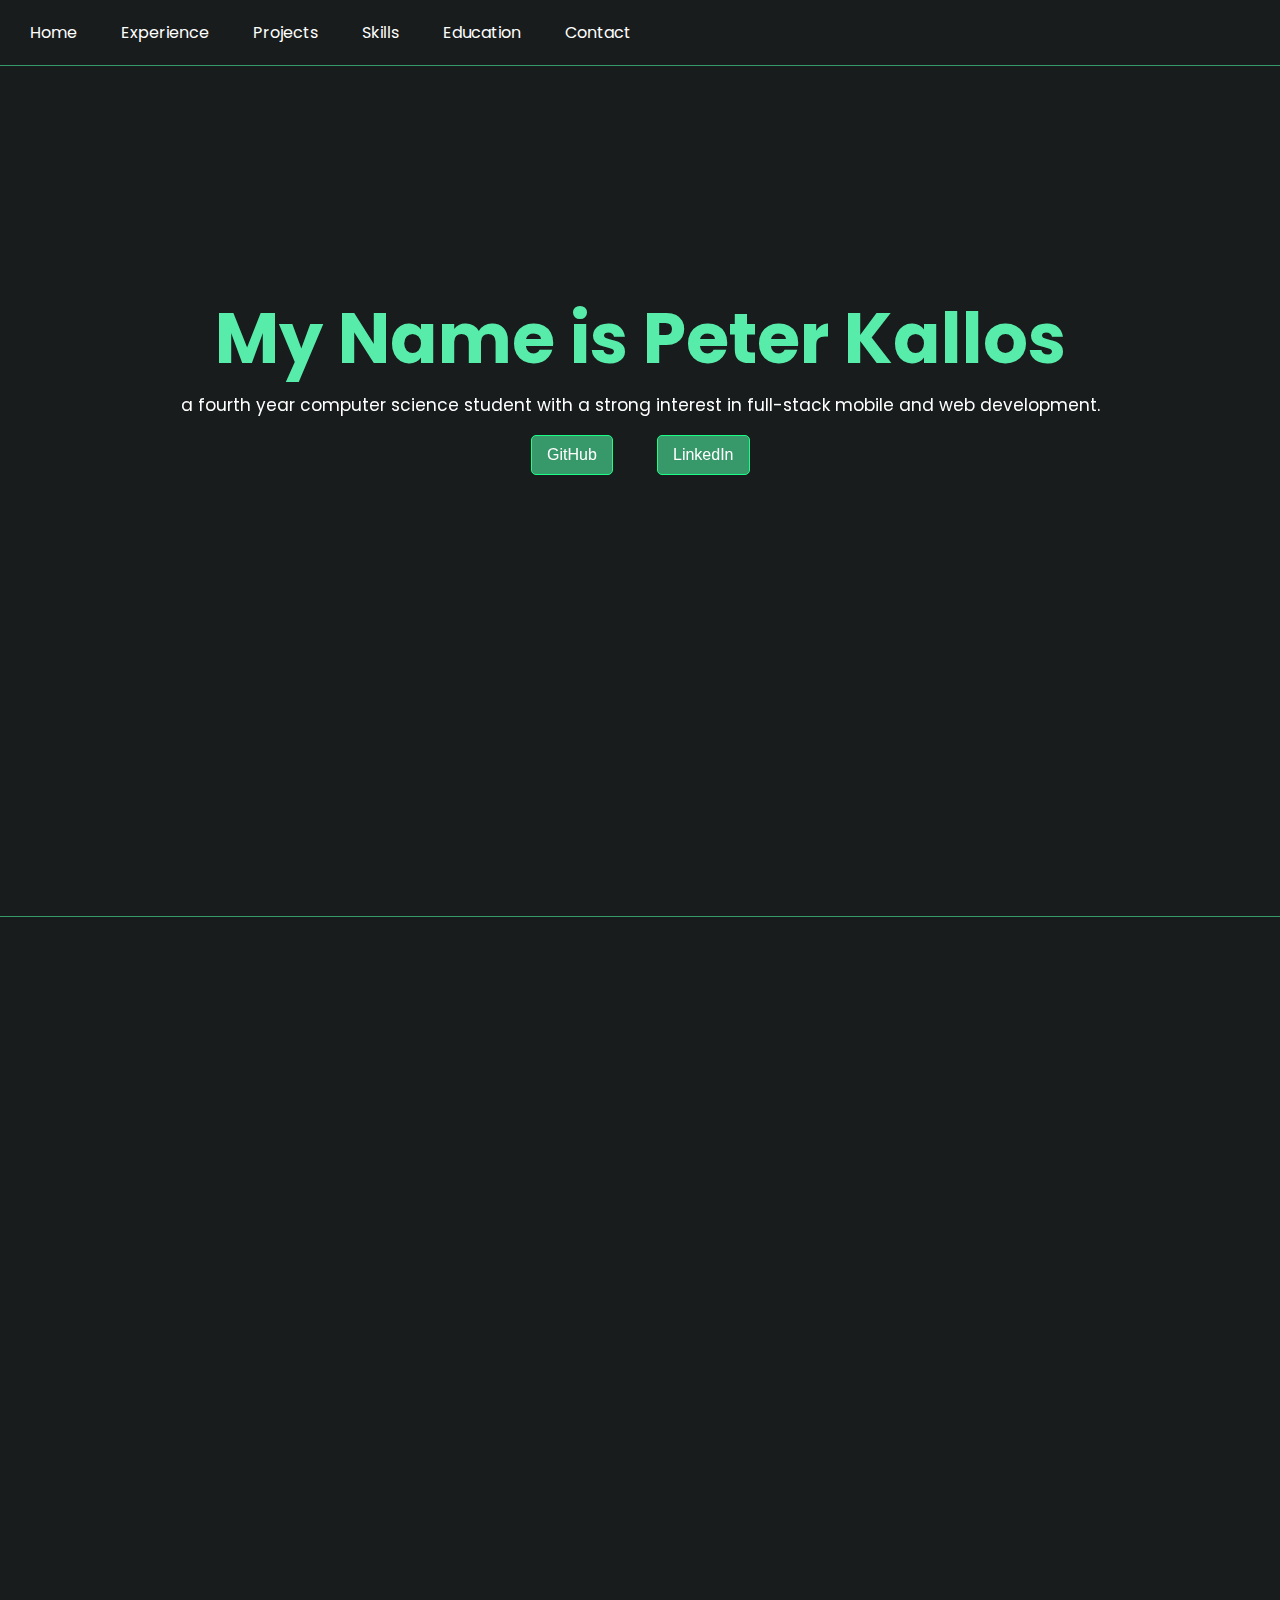
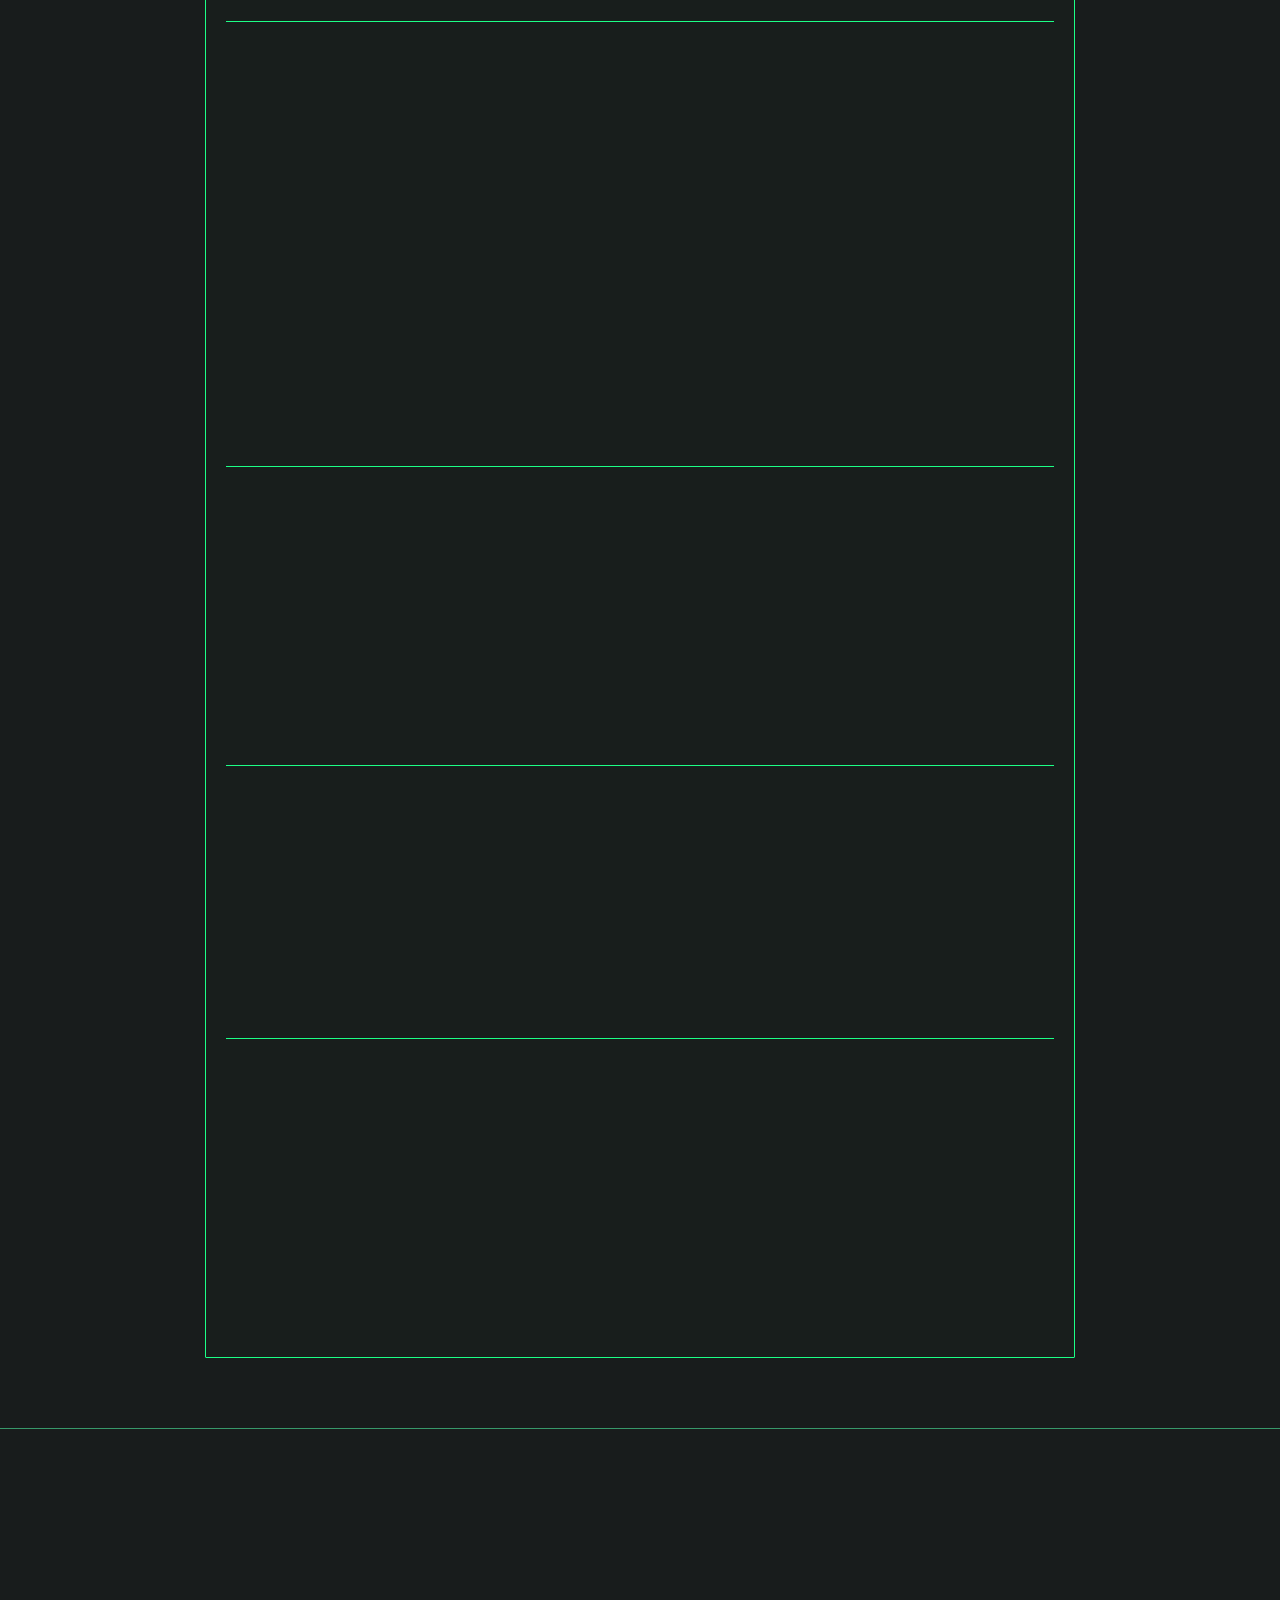
==== commit 6a28ba11: "update to intro" ====
--- a/index.html
+++ b/index.html
@@ -43,7 +43,8 @@
         <div class="info">
             <div>
                 <h2 class="hidden-left intro-anim-intro">My Name is Peter Kallos</h2>
-                <p class="hidden-right intro-anim-intro">an undergraduate computer science student with a passion for software and all things technology.
+                <p class="hidden-right intro-anim-intro">
+                    a fourth year computer science student with a strong interest in full-stack mobile and web development.
                 </p>
             </div>
             <ul>
--- a/styles.css
+++ b/styles.css
@@ -501,6 +501,7 @@
   border-style: solid;
   border-radius: 1px;
   display: flex;
+  background-color: rgb(24, 30, 28);
   flex-direction: column;
 }
 
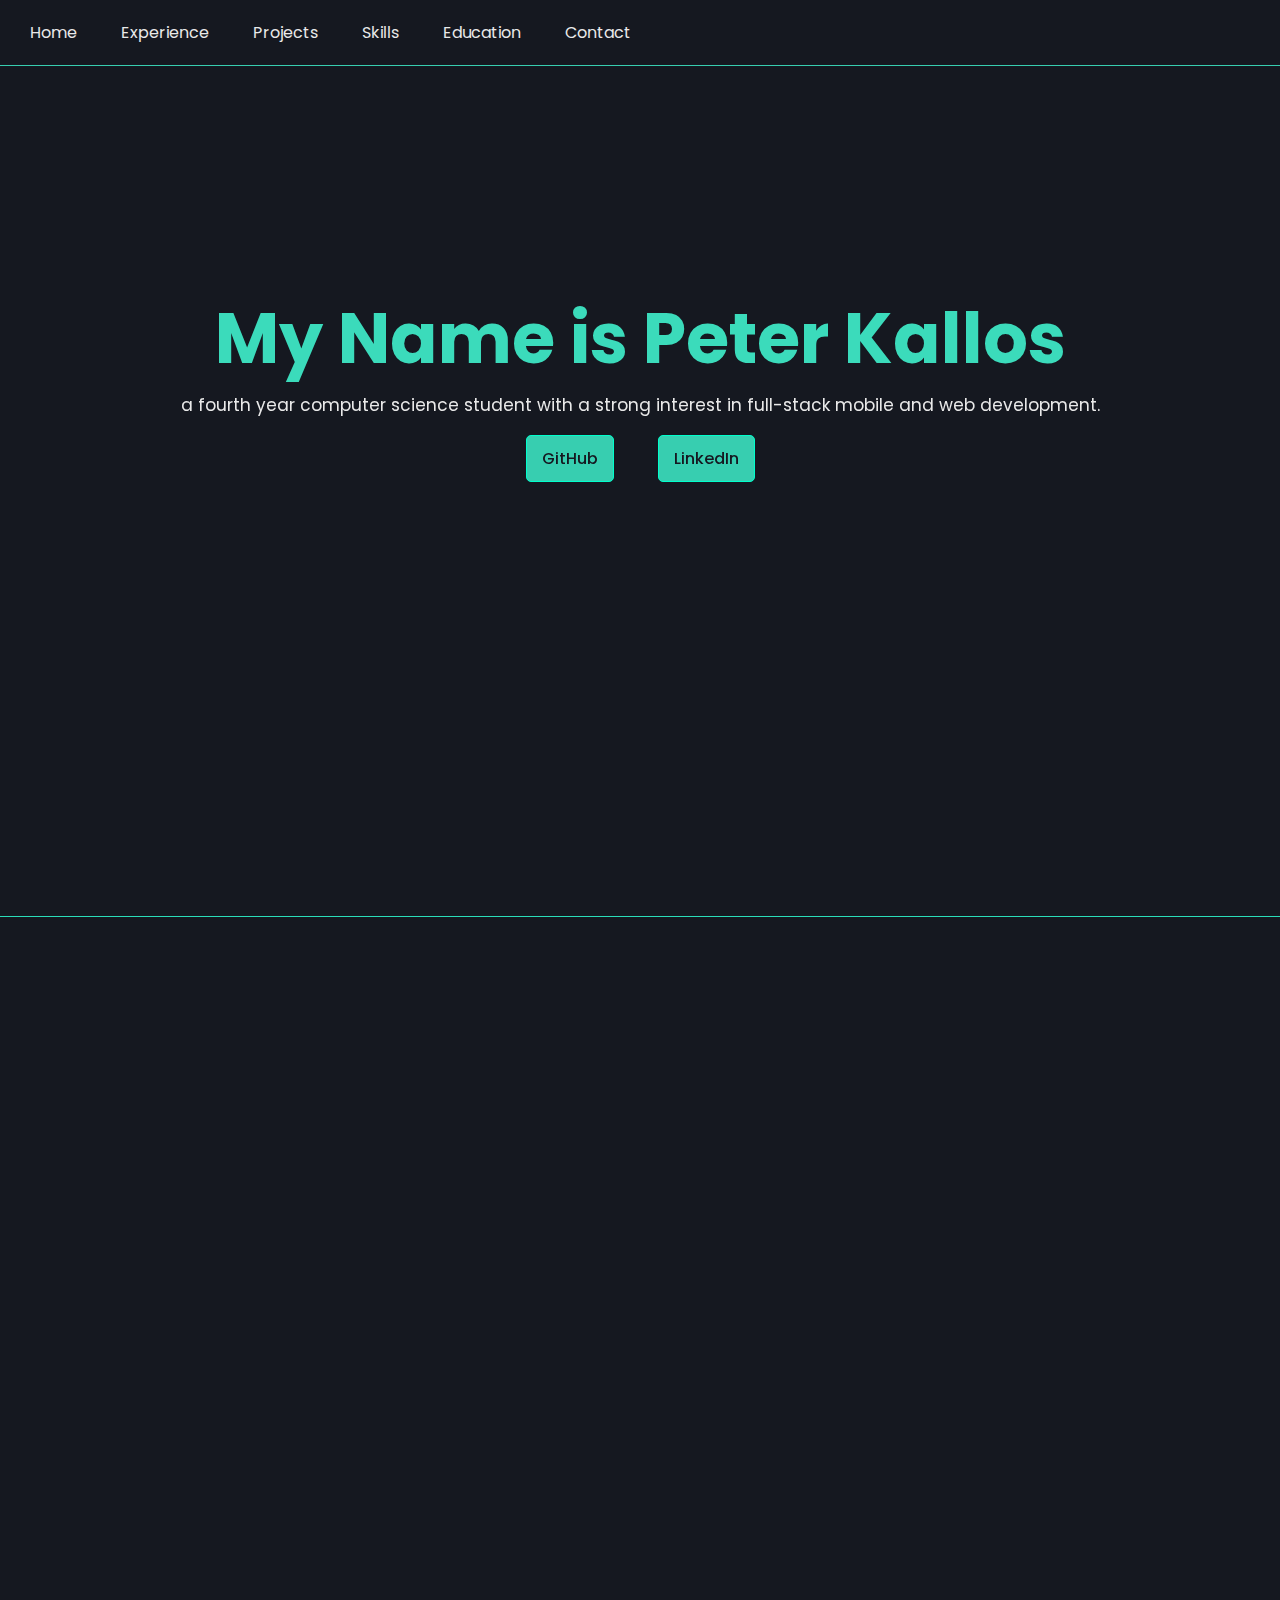
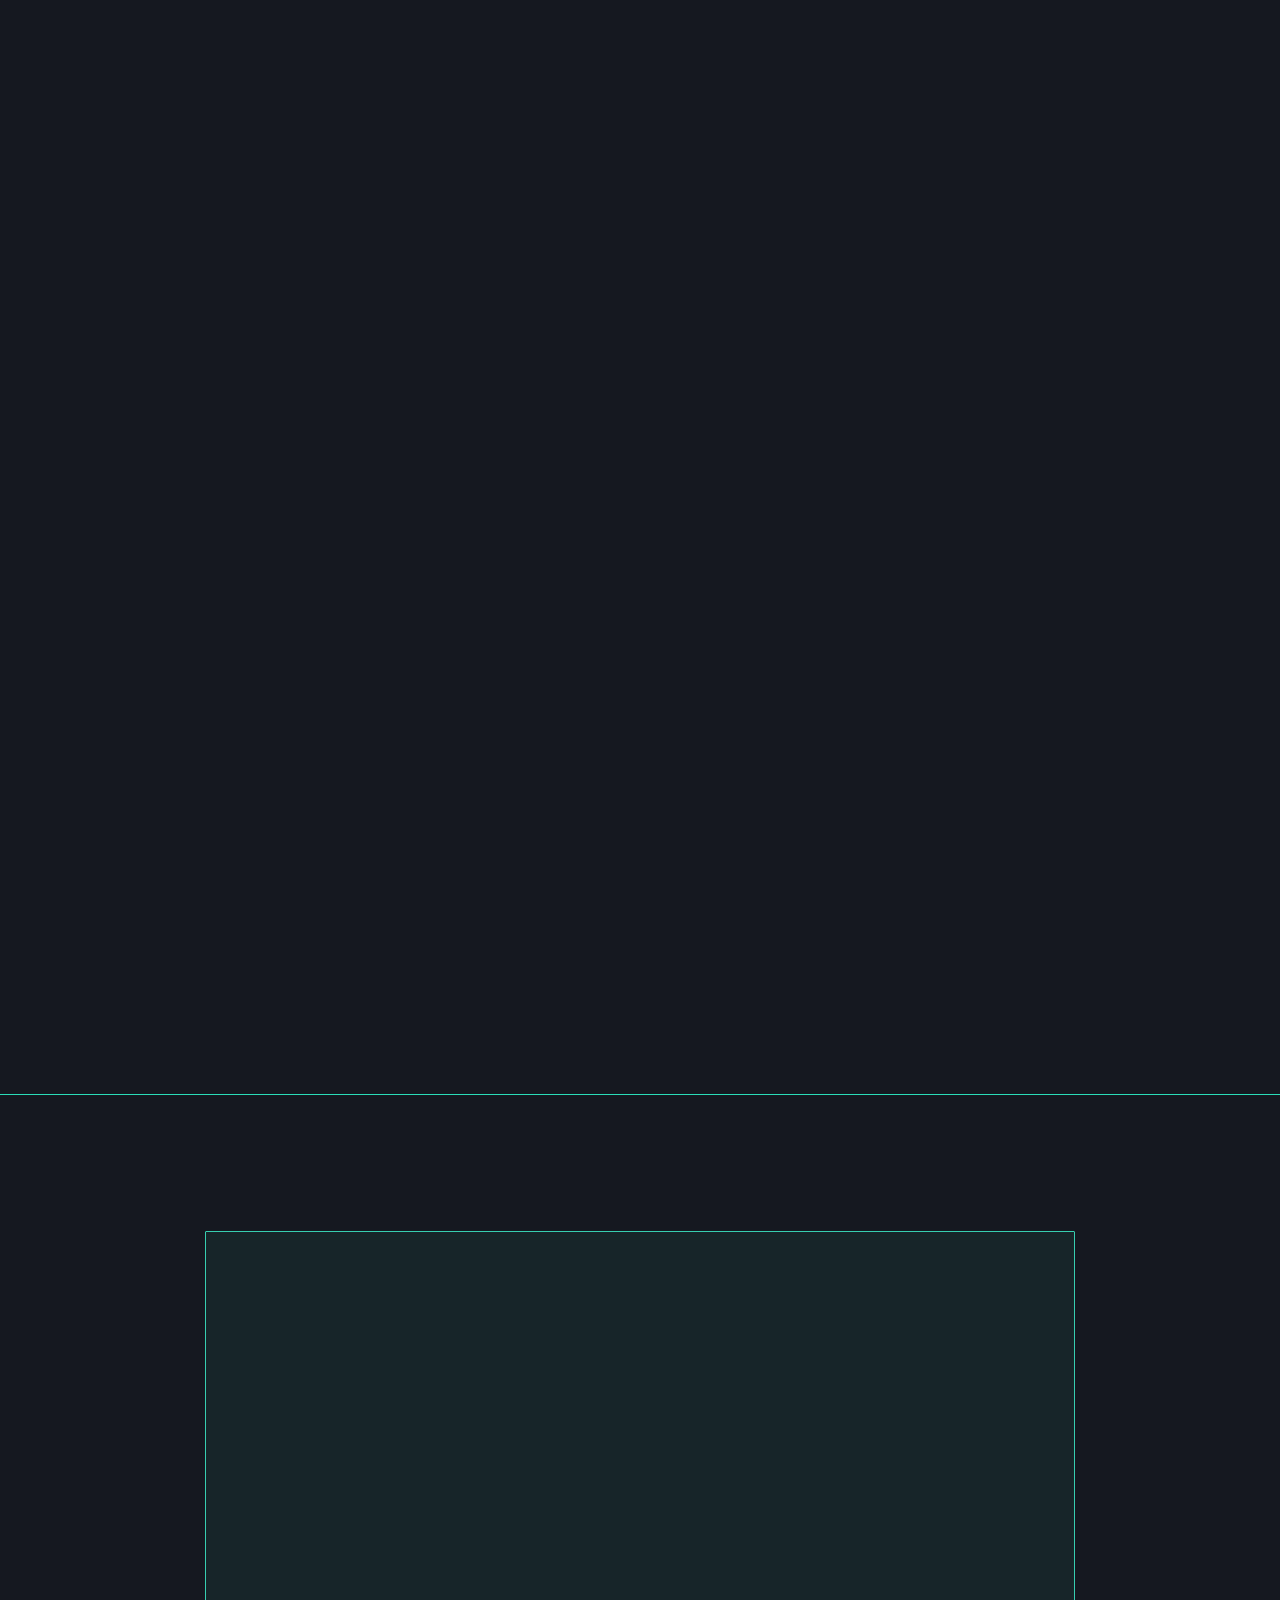
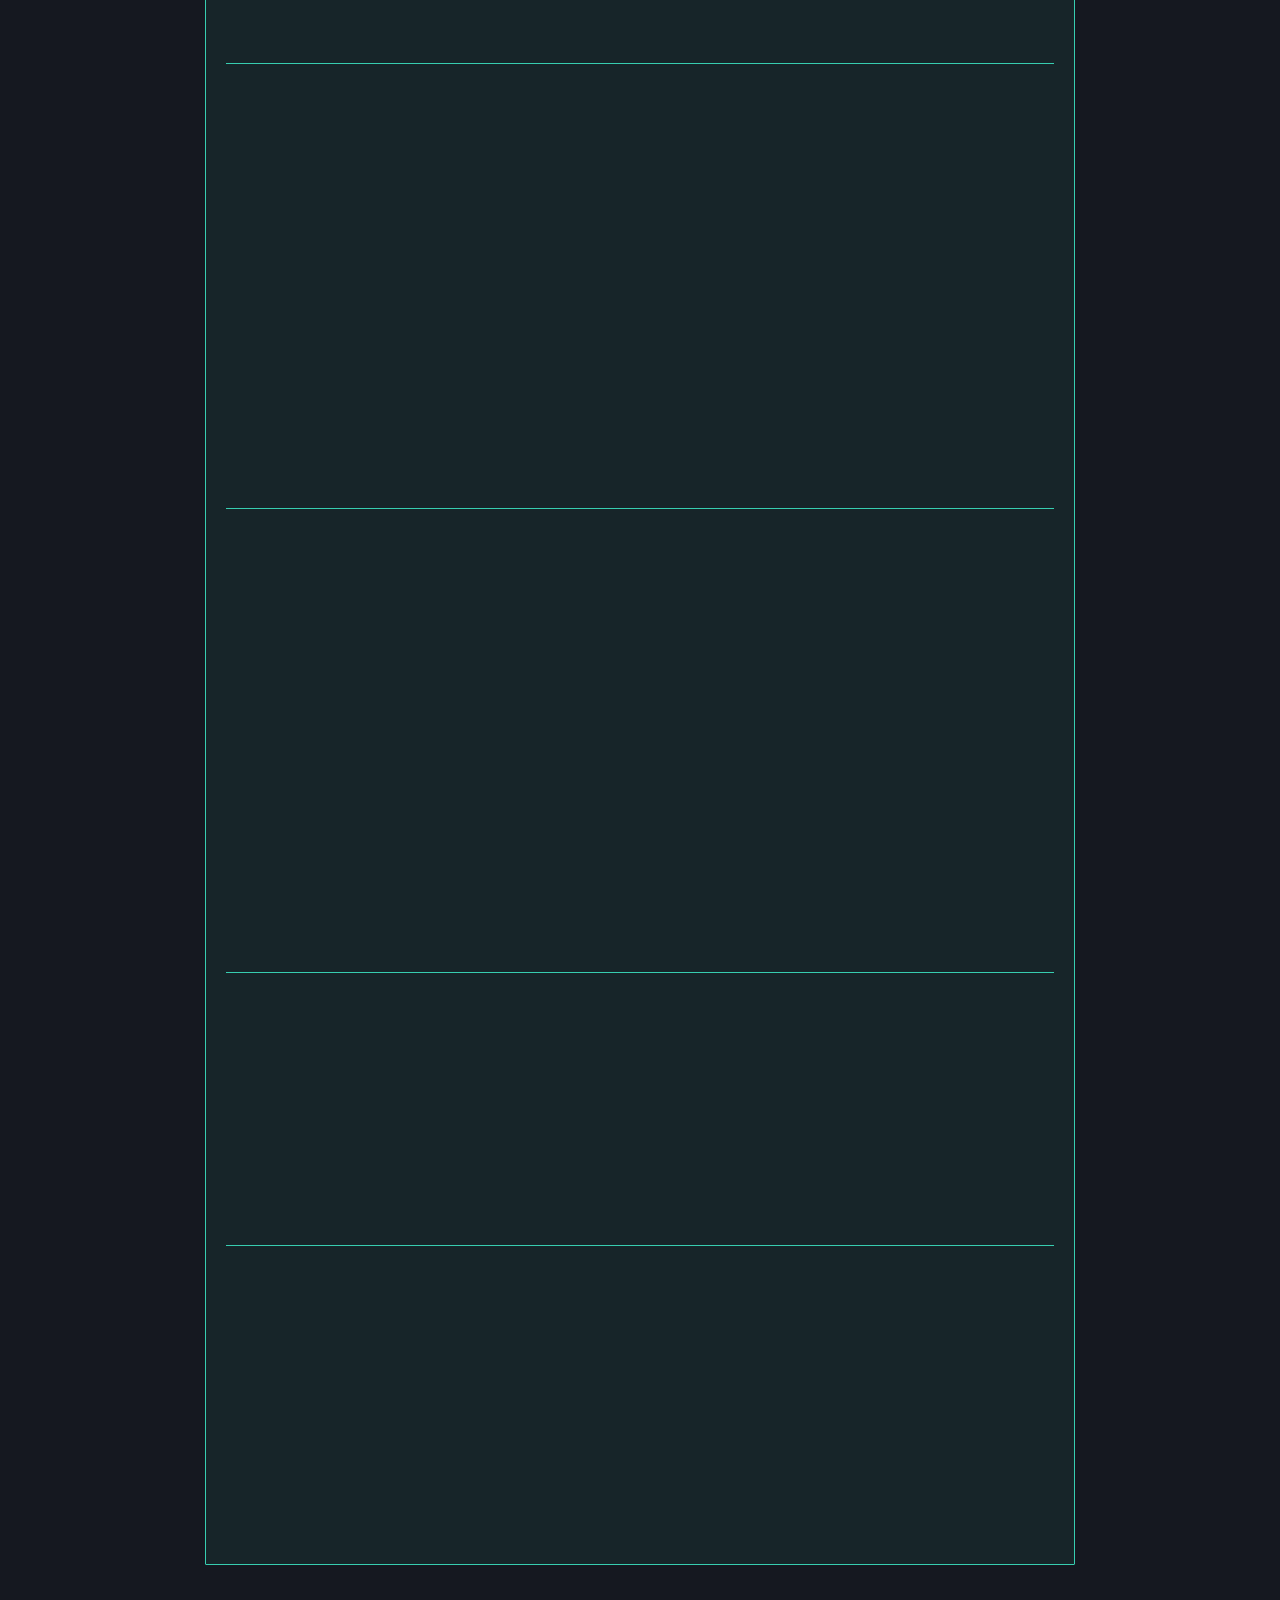
==== commit 5bb519aa: "added skills" ====
--- a/index.html
+++ b/index.html
@@ -321,6 +321,24 @@
             <ul class="skill-section">
                 <li class="hidden-left skill-anim">
                     <figure>
+                        <img src="images/kotlin.svg" alt="kotlin">
+                        <figcaption>Kotlin</figcaption>
+                    </figure>
+                </li>
+                <li class="hidden-left skill-anim">
+                    <figure>
+                        <img src="images/jetpackcompose.svg" alt="jetpackcompose">
+                        <figcaption>Jetpack Compose</figcaption>
+                    </figure>
+                </li>
+               <li class="hidden-left skill-anim">
+                    <figure>
+                        <img src="images/android-studio.svg" alt="Android Studio">
+                        <figcaption>Android Studio</figcaption>
+                    </figure>
+                </li>
+                <li class="hidden-left skill-anim">
+                    <figure>
                         <img src="images/React.svg" alt="React Native">
                         <figcaption>React Native</figcaption>
                     </figure>
@@ -341,12 +359,6 @@
                     <figure>
                         <img src="images/dart.svg" alt="Dart">
                         <figcaption>Dart</figcaption>
-                    </figure>
-                </li>
-               <li class="hidden-left skill-anim">
-                    <figure>
-                        <img src="images/android-studio.svg" alt="Android Studio">
-                        <figcaption>Android Studio</figcaption>
                     </figure>
                 </li>
             </ul>
@@ -408,6 +420,18 @@
                     <figure>
                         <img src="images/ubuntu.svg" alt="Ubuntu">
                         <figcaption>Ubuntu</figcaption>
+                    </figure>
+                </li>
+                <li class="hidden-left skill-anim">
+                    <figure>
+                        <img src="images/figma.svg" alt="figma">
+                        <figcaption>Figma</figcaption>
+                    </figure>
+                </li>
+                <li class="hidden-left skill-anim">
+                    <figure>
+                        <img src="images/trello.svg" alt="trello">
+                        <figcaption>Trello</figcaption>
                     </figure>
                 </li>
             </ul>
--- a/styles.css
+++ b/styles.css
@@ -4,21 +4,31 @@
 }
 
 @font-face {
+  font-family: 'Poppins Medium';
+  src: url('fonts/Poppins-Medium.ttf') format('truetype');
+}
+
+@font-face {
   font-family: 'Poppins Bold';
   src: url('fonts/Poppins-Bold.ttf') format('truetype');
 }
 
 :root {
-  --text-color: white;
-  --bckgd-color: rgb(24, 28, 28);
-  --button-color: rgb(55, 152, 106);
-  --border-color: rgb(55, 152, 106);
-  /*rgb(63, 63, 63); */
-  --bright-green: rgb(28, 255, 134);
-  --bubble-text: rgb(114, 189, 154);
-  /*--easy-green-text: rgb(62, 207, 142);*/
-  --easy-green-text: rgb(88, 236, 170);
-}
+  --text-color: rgb(233, 233, 233);
+  --bckgd-color: rgb(21, 24, 32);
+  --easy-green-text: rgb(59, 219, 187);
+  --button-color: rgb(55, 206, 176);
+  --button-border-color: rgb(0, 255, 204);
+  --border-color: rgb(42, 221, 185);
+  --bright-green: rgb(55, 206, 176);
+  --bubble-text: rgb(55, 206, 176);
+  --card-bckgd-color: rgb(31, 70, 62, 0.3);
+  --input-bckgd-color: rgb(31, 70, 62, 0.7);
+  --scrollbar-hover-color: rgb(55, 206, 176, 0.884);
+  --button-hover-color: rgba(55, 206, 176, 0.884);
+  --button-press-color: rgb(0, 255, 204);
+}
+  
 
 .circle {
   height: 24px;
@@ -282,17 +292,17 @@
 .button-27 {
   appearance: none;
   border-radius: 5px;
-  border-color: rgb(28, 255, 134);
+  border-color: var(--button-border-color);
   border-style: solid;
   border-width: 1px;
   background-color: var(--button-color);
   padding: 10px 15px 10px 15px;
   box-sizing: border-box;
-  color: var(--text-color);
+  color: var(--bckgd-color);
   cursor: pointer;
   display: inline-block;
   font-size: 16px;
-  font-weight: 300;
+  font-family: 'Poppins Medium';
   line-height: normal;
   margin: 0;
   min-width: 0;
@@ -308,14 +318,14 @@
 .button-27:hover {
   /*box-shadow: rgba(100, 255, 167, 0.25) 0 8px 15px;*/
   transform: translateY(-2px);
-  background-color: rgba(98, 255, 166, 0.445);
+  background-color: var(--button-hover-color);
   ;
 }
 
 .button-27:active {
   box-shadow: none;
   transform: translateY(0);
-  background-color: rgb(100, 255, 167);
+  background-color: var(--button-press-color);
 }
 
 /* -------------- */
@@ -371,7 +381,7 @@
 }
 
 .card {
-  background-color: rgb(24, 30, 28);
+  background-color: var(--card-bckgd-color);
   /* Black background */
   border-radius: 1px;
   border: solid;
@@ -501,7 +511,7 @@
   border-style: solid;
   border-radius: 1px;
   display: flex;
-  background-color: rgb(24, 30, 28);
+  background-color: var(--card-bckgd-color);
   flex-direction: column;
 }
 
@@ -633,9 +643,9 @@
   box-sizing: border-box;
   font-family: "Poppins Regular";
   background: transparent;
-  background-color: rgba(28, 255, 134, 0.151);
-  color: var(--text-color);
-  border-color: rgb(100, 255, 167);
+  background-color: var(--input-bckgd-color);
+  color: var(--text-color);
+  border-color: var(--border-color);
   border-style: solid;
   border-width: 1px;
   border-radius: 1px;
@@ -690,7 +700,7 @@
 
 /* Handle on hover */
 ::-webkit-scrollbar-thumb:hover {
-  background: rgba(62, 207, 142, 0.747);
+  background: var(--scrollbar-hover-color);
   /* color of the scroll thumb on hover*/
 }
 
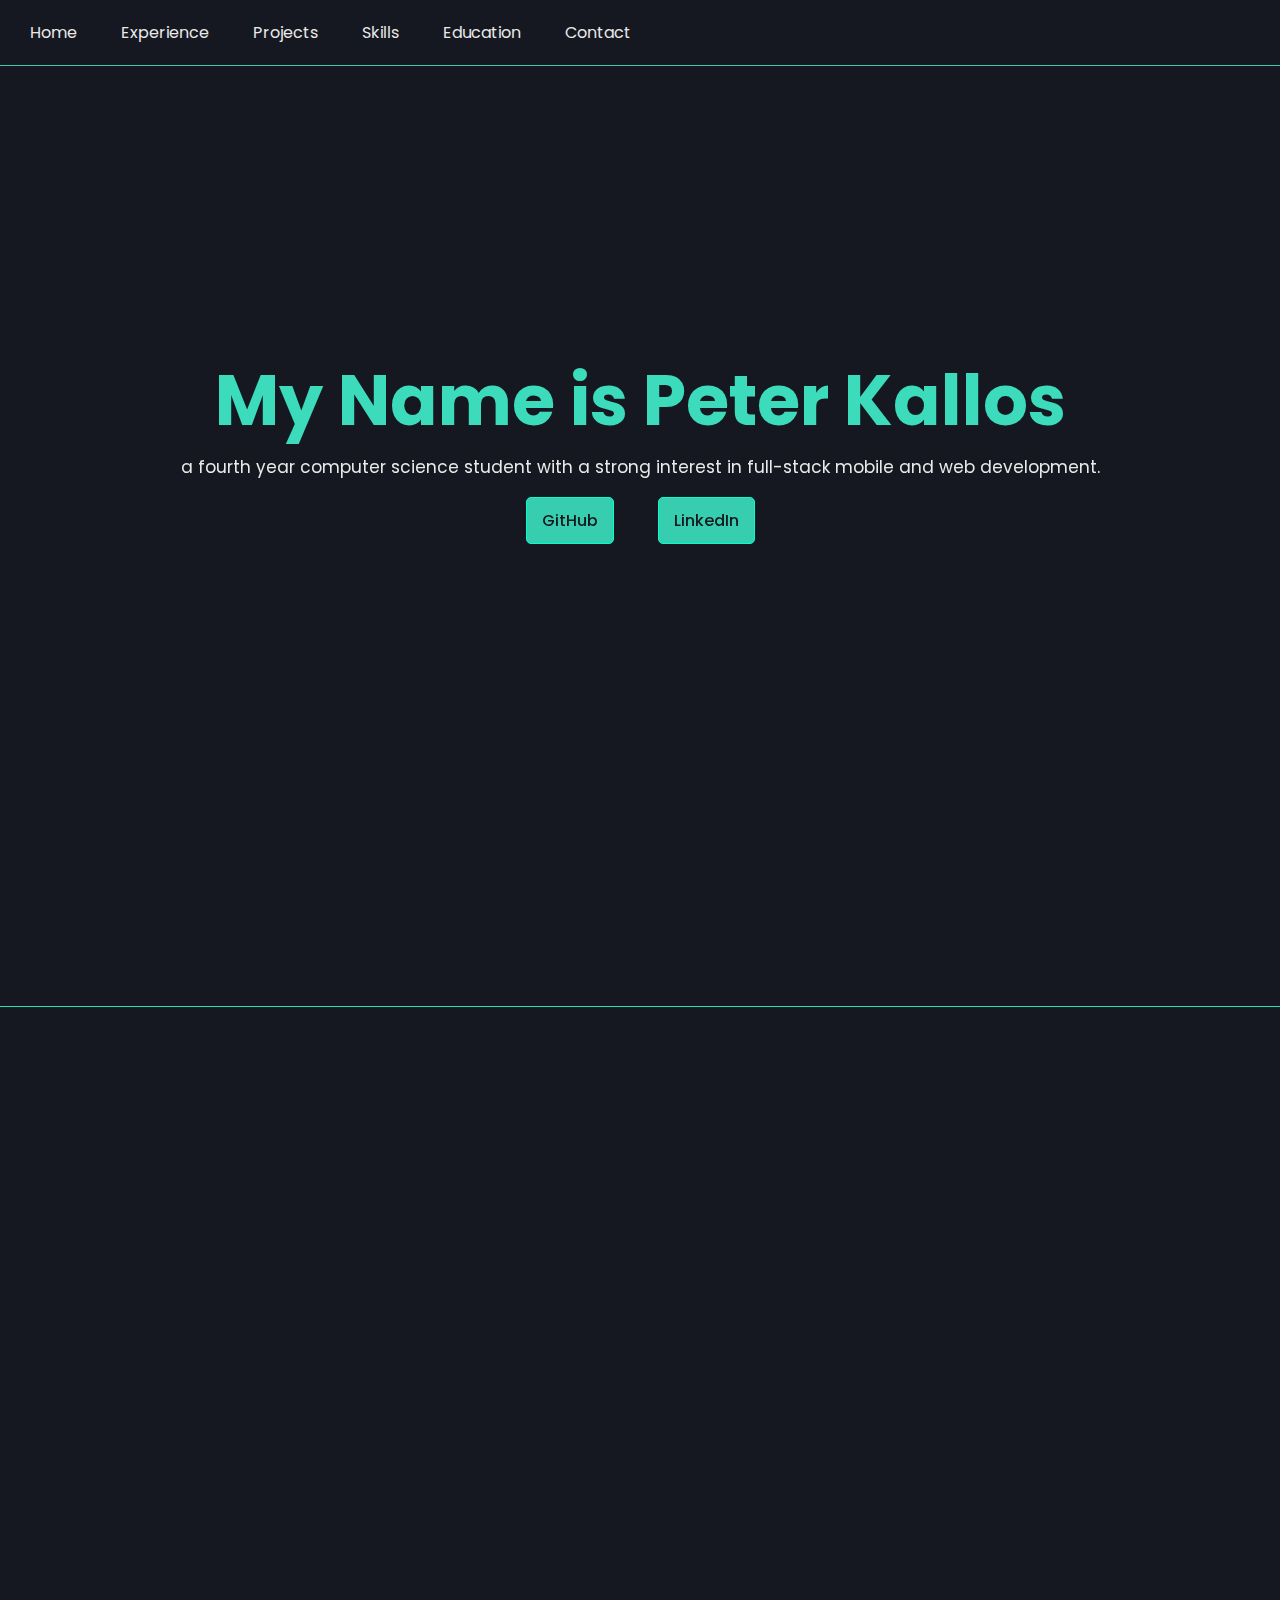
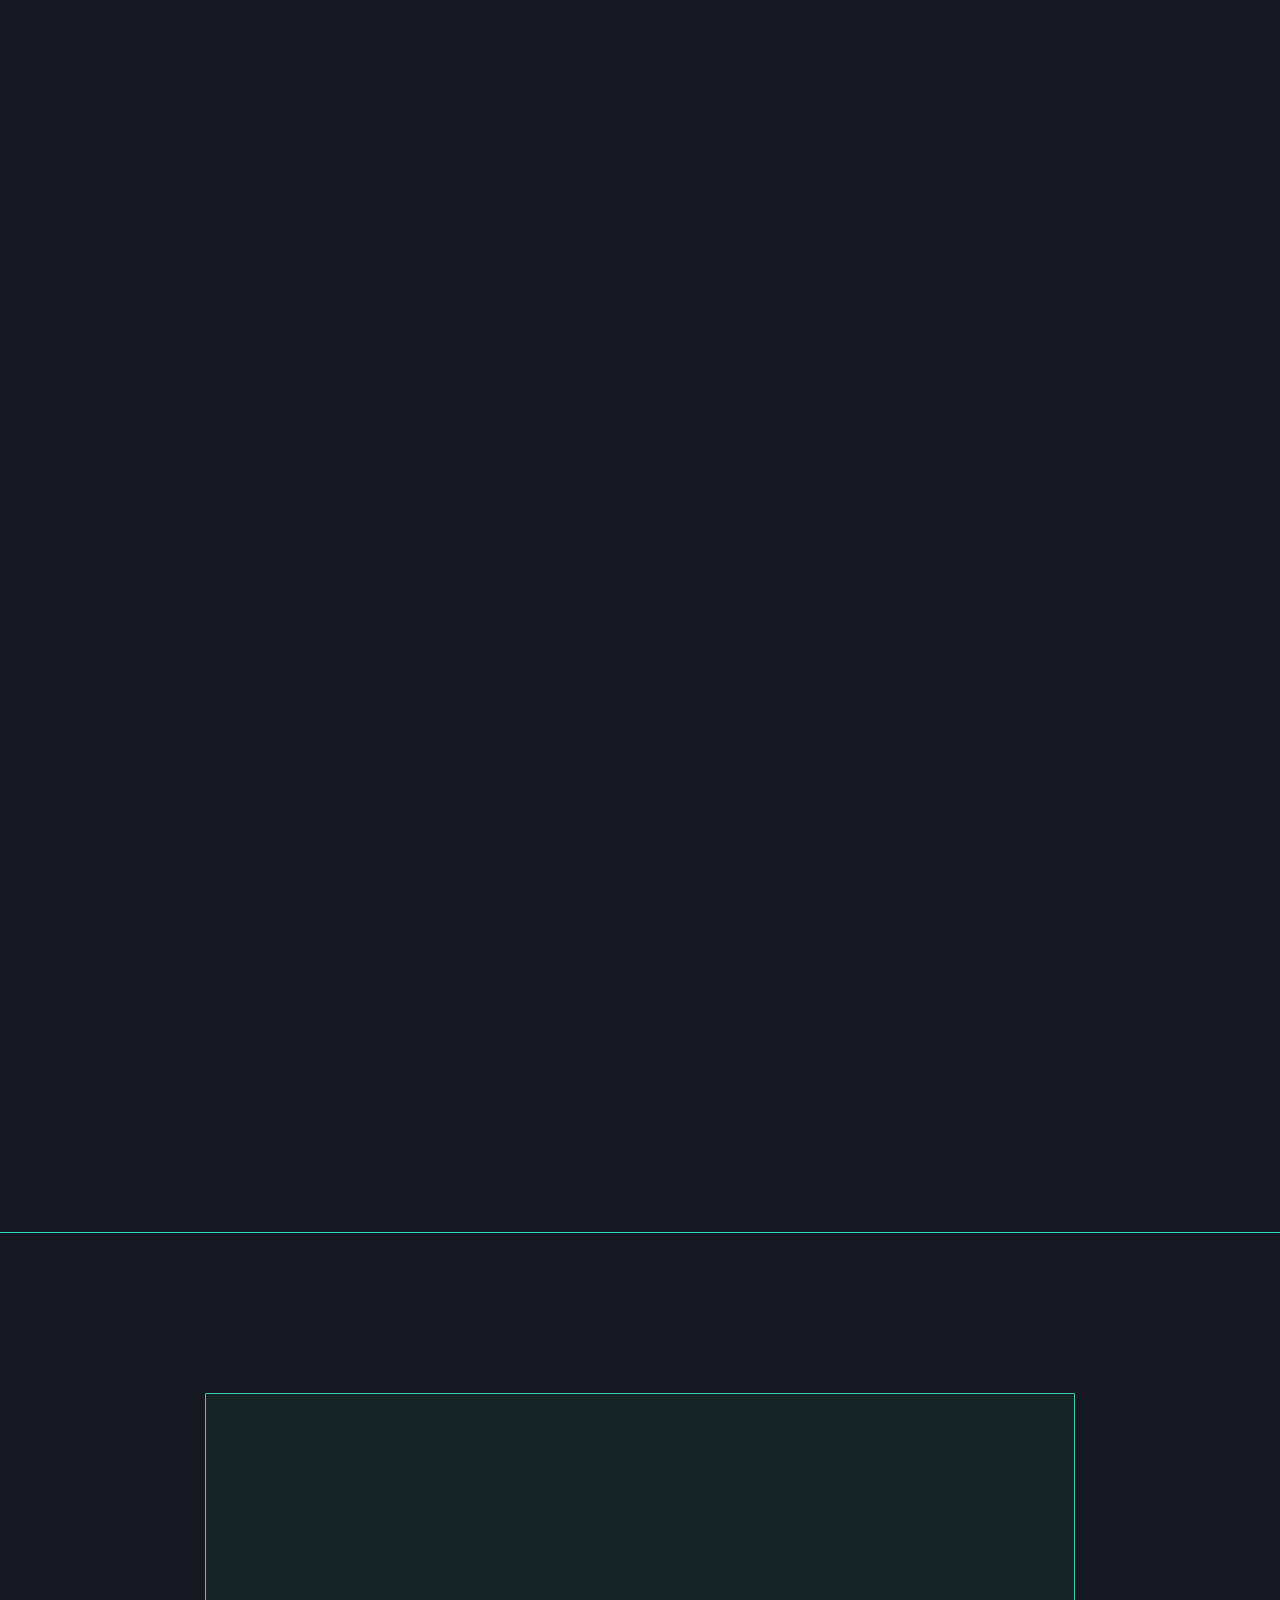
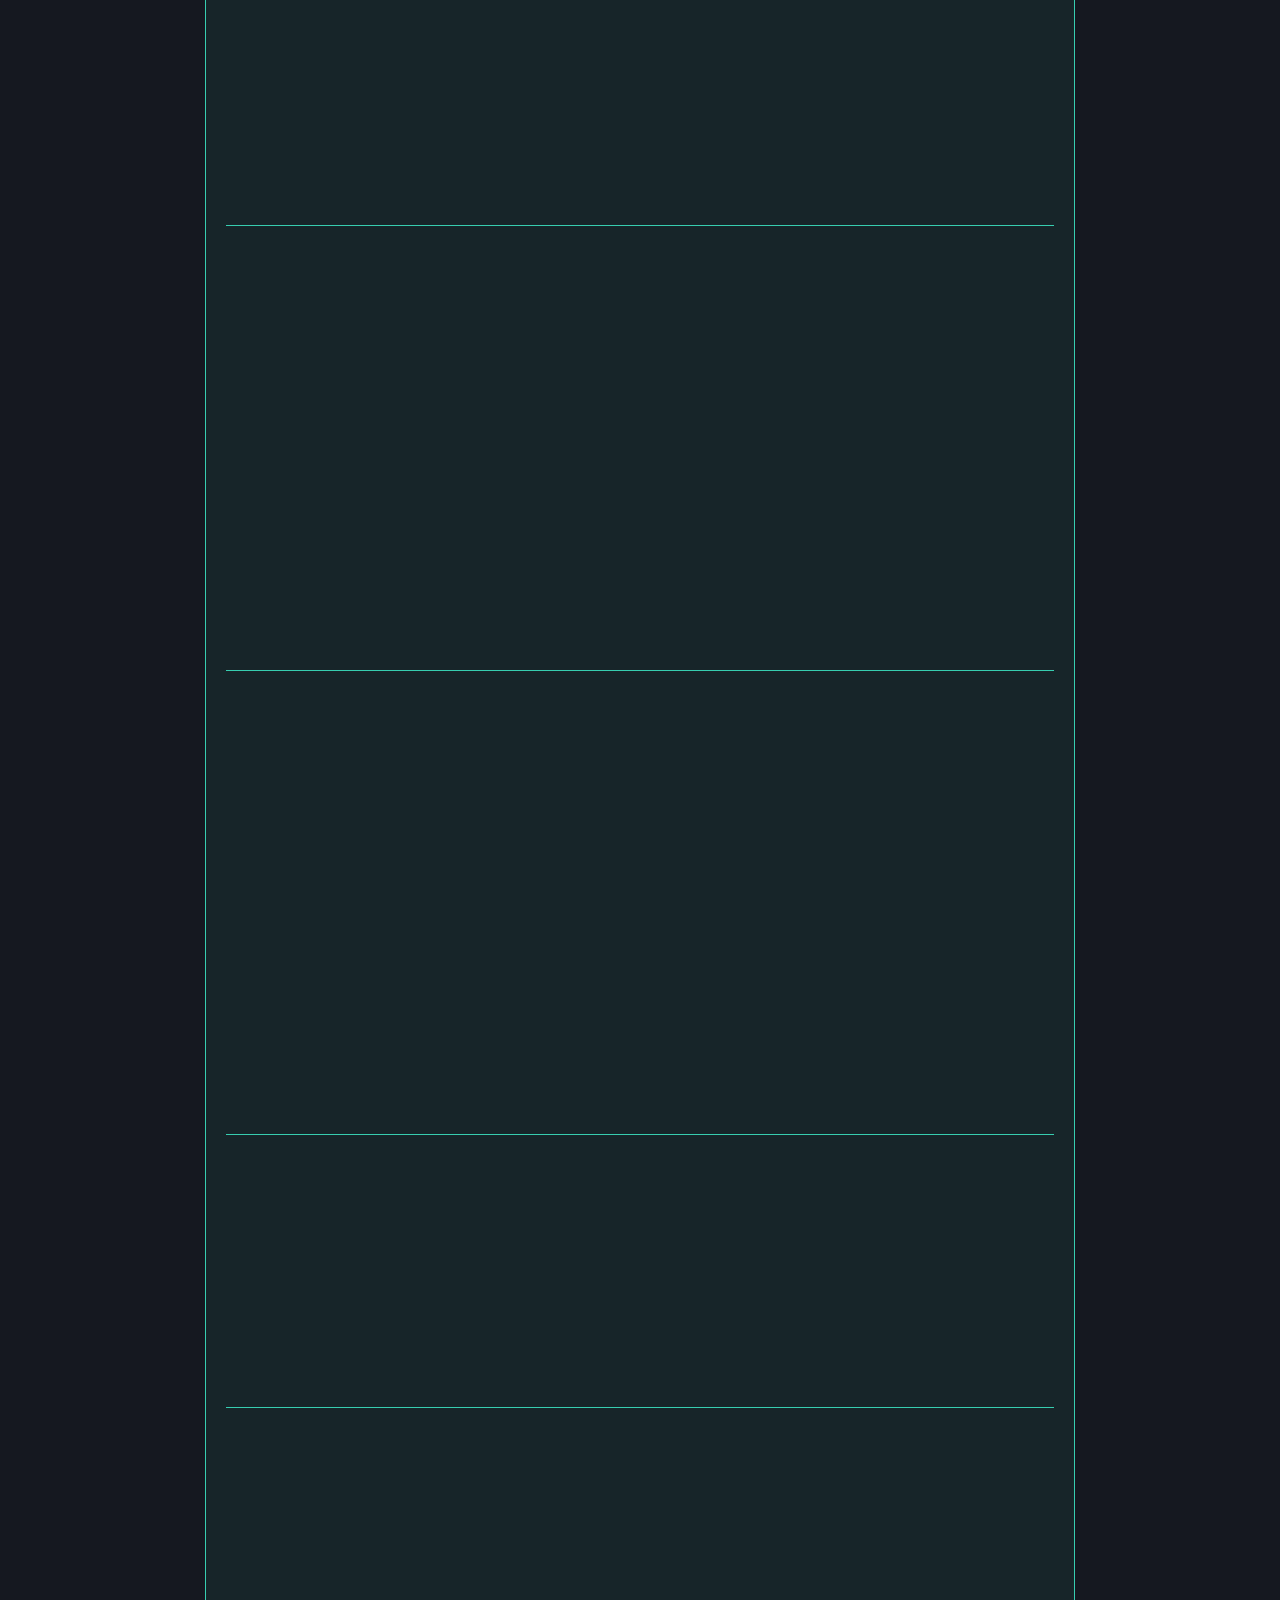
==== commit 4a55a378: "updated contact submission links" ====
--- a/index.html
+++ b/index.html
@@ -477,7 +477,7 @@
             <form id="form" action="https://formsubmit.co/pkallos19@gmail.com" method="POST">
                 <input name="email" type="text" placeholder="Email" id="email" class="item pulseBox input-field hidden-left"
                     autocomplete="off" required>
-                <input type="hidden" name="_next" value="http://127.0.0.1:5500/pages/thankyou.html">
+                <input type="hidden" name="_next" value="https://kallosp.github.io/PortfolioWebsite/pages/thankyou.html">
 
                 <textarea name="message" id="message" placeholder="Message" class="item pulseBox input-field hidden-right"
                     autocomplete="off" required></textarea>
--- a/styles.css
+++ b/styles.css
@@ -118,13 +118,17 @@
   content: "";
   display: block;
   /* Same height as navbar's padding */
-  height: 20px;
+  height: 44px;
   /* Negative margin equal to height */
   margin: -20px 0 0;
   /* Same height as navbar's padding */
   padding-top: 20px;
   /* Negative margin equal to padding */
   margin-top: -20px;
+}
+
+section {
+  overflow-x: hidden;
 }
 
 /* Nav bar ------------ */
@@ -172,8 +176,8 @@
 }
 
 @media only screen and (max-width: 1200px) {
-  #navbar li {
-    margin: 0px 5px 0px 0px;
+  #navbar {
+    display: none;
   }
 }
 
@@ -184,13 +188,17 @@
 /* Intro ------------ */
 
 #intro {
-  height: 90vh;
+  height: 100vh;
   background-size: cover;
   background-position: center;
   background-repeat: no-repeat;
   text-align: center;
   color: var(--text-color);
   border-bottom: 1px solid var(--border-color);
+  display: flex;
+  flex-direction: column;
+  justify-content: center;
+  align-items: center;
 }
 
 #intro h2 {
@@ -315,6 +323,13 @@
   will-change: transform;
 }
 
+@media screen and (max-width: 1200px) {
+  .button-27 {
+    padding: 7px 10px 7px 10px;
+    font-size: 14px;
+  } 
+}
+
 .button-27:hover {
   /*box-shadow: rgba(100, 255, 167, 0.25) 0 8px 15px;*/
   transform: translateY(-2px);
@@ -333,7 +348,7 @@
 #intro h2 {
   font-family: 'Poppins Bold';
   font-size: 70px;
-  margin-bottom: 0px;
+  margin: 0px;
 }
 
 #intro p {
@@ -342,7 +357,21 @@
 }
 
 .info {
-  margin-top: 20vh;
+  display: flex;
+  flex-direction: column;
+  align-items: center;
+  justify-content: center;
+  margin-bottom: 14em;
+}
+
+
+@media only screen and (max-width: 1200px) {
+  #intro h2{
+    font-size: 3em;
+  }
+  #intro p {
+    font-size: 1em;
+  }
 }
 
 /* ------------------------ */
@@ -367,6 +396,11 @@
   padding: 10px;
 }
 
+@media screen and (max-width: 1200px) {
+  #experience {
+    padding: 10px;
+  } 
+}
 /* ------------------------ */
 
 /* Projects ------------ */
@@ -459,14 +493,19 @@
   align-items: center;
 }
 
+.card figure div {
+  display: flex;
+  justify-content: center;
+  align-items: center;
+}
+
 .card figure img {
   border: 1px solid var(--bright-green);
   border-radius: 2px;
   height: 100%;
   width: 100%;
   object-fit: contain;
-  max-height: 1920px;
-  max-width: 1080px;
+  max-width: 40em;
 }
 
 .card a {
@@ -478,23 +517,31 @@
 }
 
 @media only screen and (max-width: 1200px) {
+  #projects {
+    padding: 10px;
+  }
+  .card figure div {
+    margin: 0;
+  }
   .card {
-    flex-direction: column;
-    max-width: 80%;
+    flex-direction: column-reverse;
+    max-width: 100%;
   }
 }
 
 /* ------------------------ */
 
 /* Skills ------------ */
-@media only screen and (max-width: 1200px) {
-  /* TODO: realign logos */
-}
+
 
 #skills {
   color: var(--text-color);
   text-align: center;
   border-bottom: 1px solid var(--border-color);
+  display: flex;
+  flex-direction: column;
+  justify-content: center;
+  align-items: center;
 }
 
 #skills div {
@@ -565,6 +612,19 @@
   transform: scale(1.30);
 }
 
+@media only screen and (max-width: 1200px) {
+  /* TODO: realign logos */
+  #skills div {
+    padding: 10px;
+    margin: 0px;
+    max-width: 100%;
+  }
+
+  #skills div ul li {
+    width: 70px;
+  }
+}
+
 /* ------------------------ */
 
 /* Education ------------ */
@@ -608,11 +668,14 @@
 
 @media only screen and (max-width: 1200px) {
   #ed-card {
-    max-width: 95%;
+    display: flex;
+    flex-direction: column;
+    max-width: 100%;
+    padding: 10px;
   }
 
   #ed-card figure img {
-    max-width: 60%;
+    max-width: 16em;
   }
 }
 
@@ -670,6 +733,12 @@
   margin-top: 20px;
 }
 
+@media screen and (max-width: 1200px) {
+  #contact div {
+    max-width: 100%;
+  } 
+}
+
 /* ------------------------ */
 
 /* Misc ----------------- */
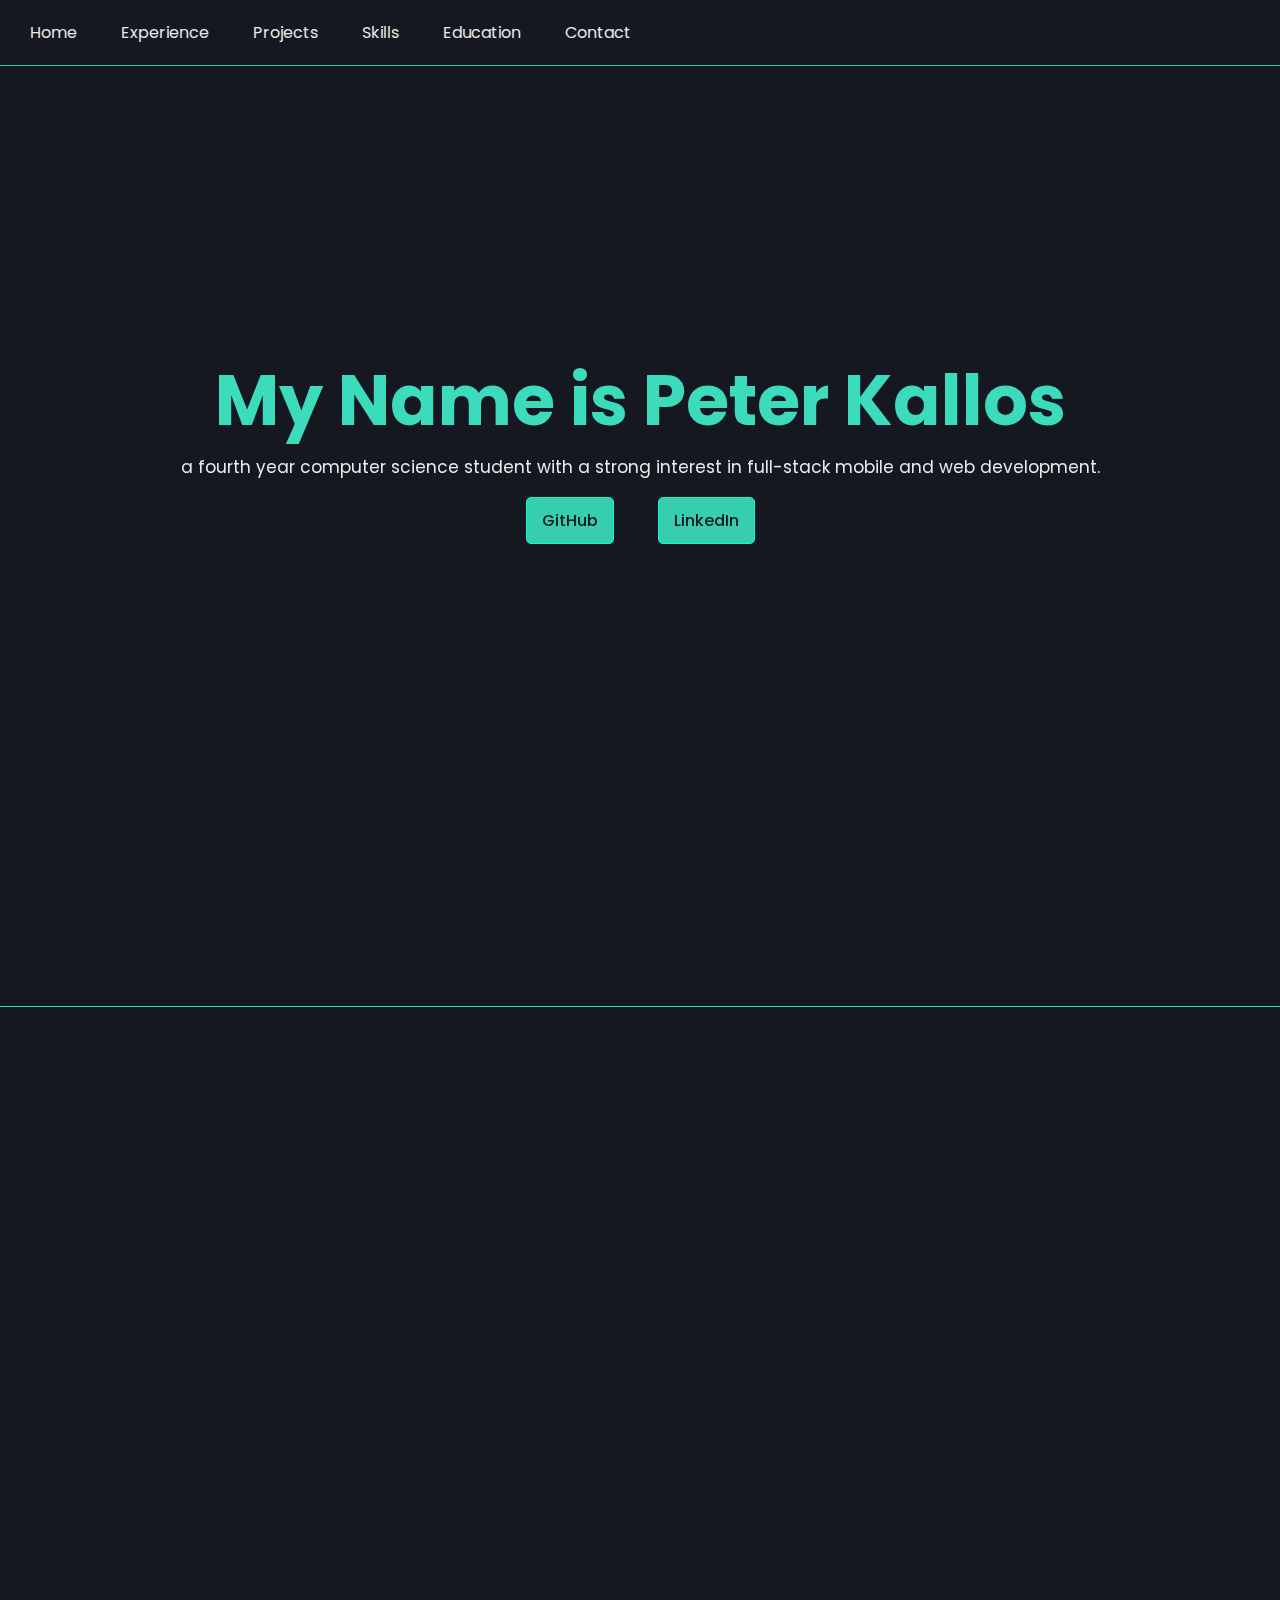
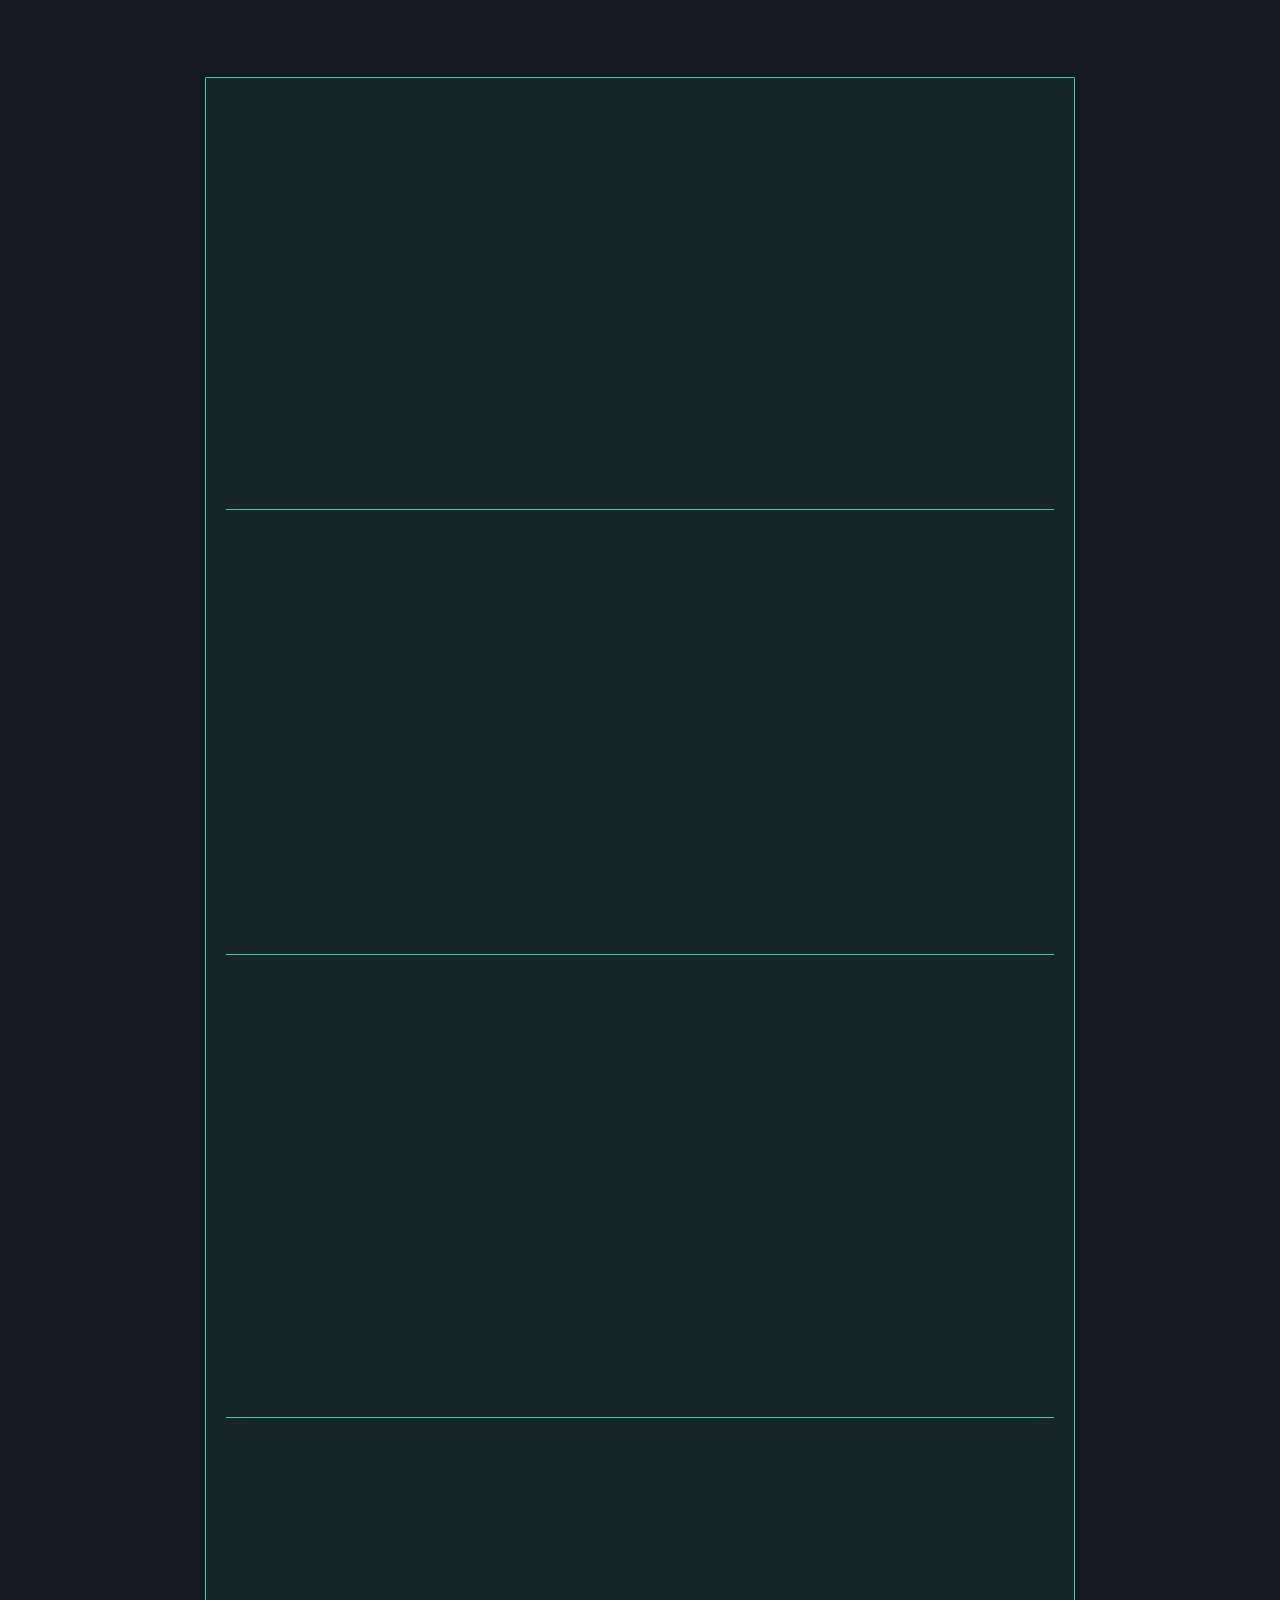
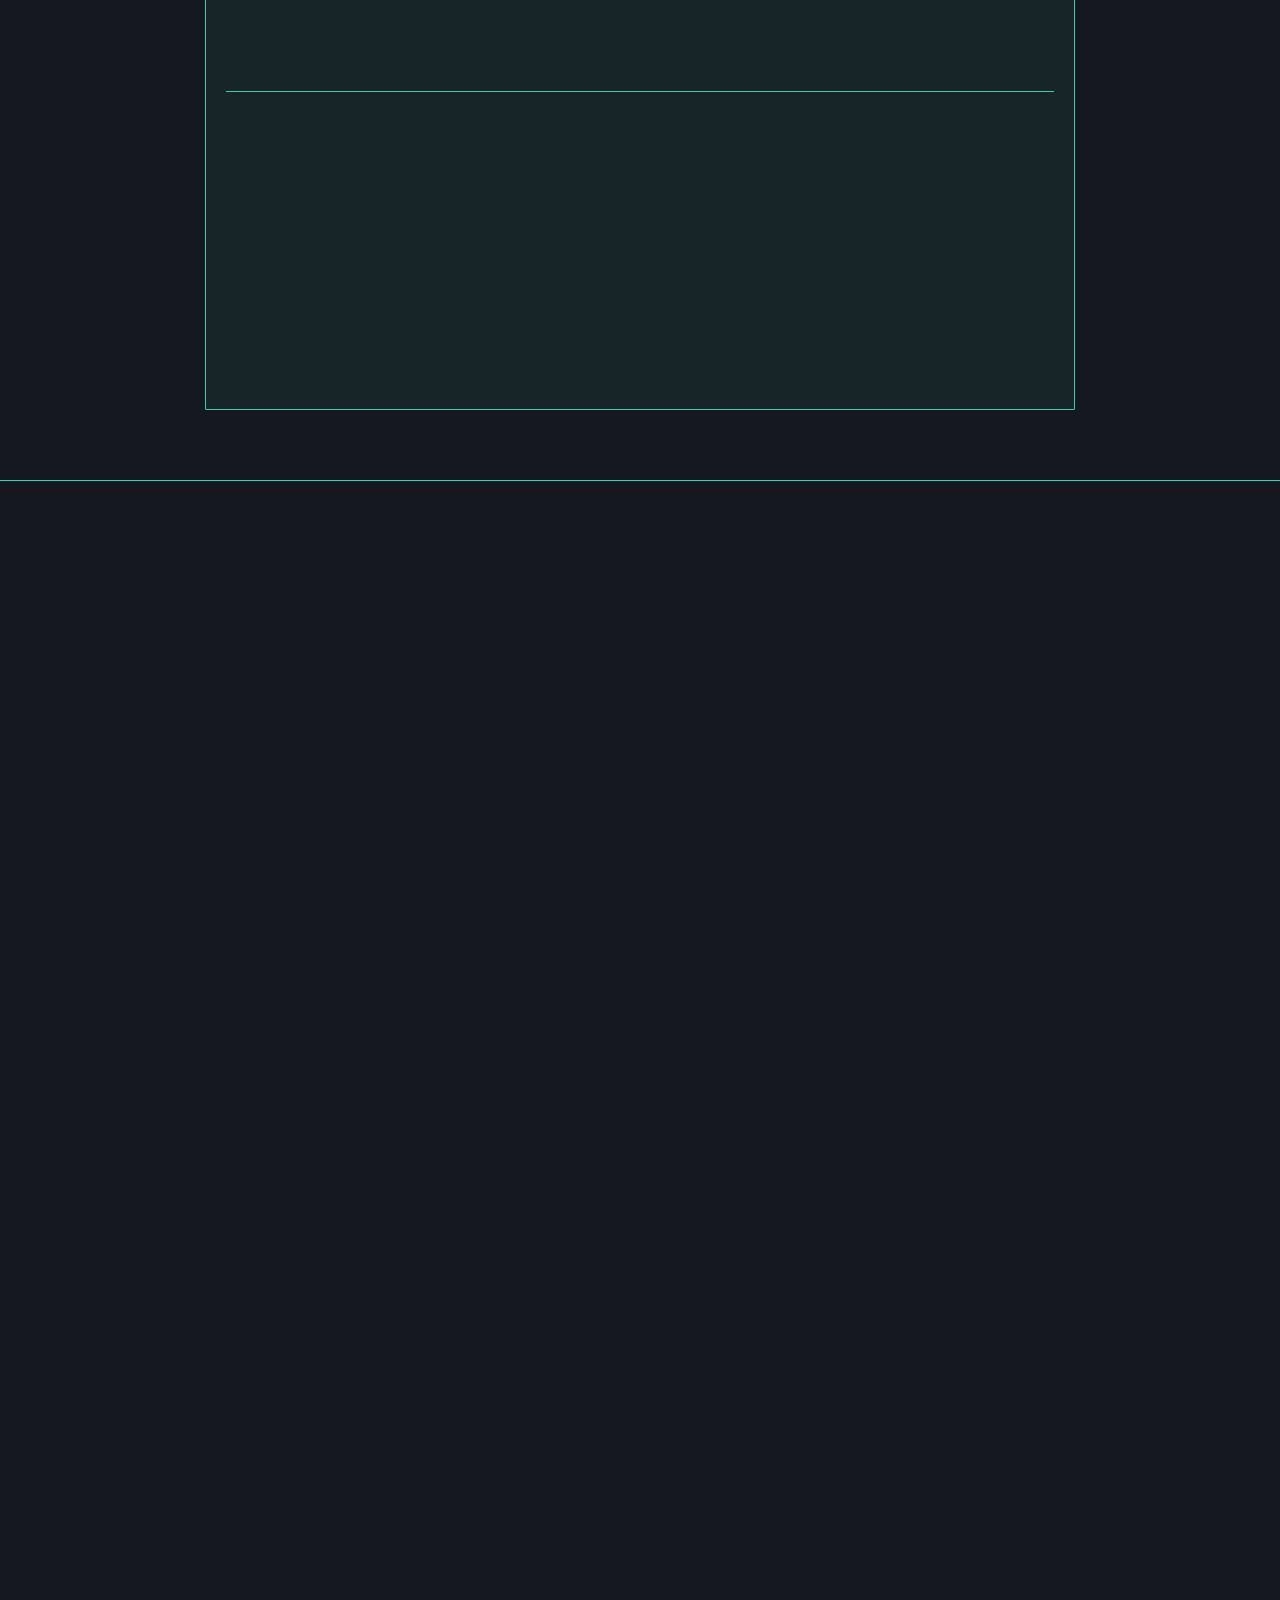
==== commit e71d35c6: "added 2 projects and revola" ====
--- a/index.html
+++ b/index.html
@@ -63,6 +63,29 @@
         <div>
             <div class="card pulseBox hidden-left proj-anim">
                 <div>
+                    <h3>Revola • Software Engineer Intern</h3>
+                    <h4>
+                        Feb 2025 - Present
+                    </h4>
+                    <p>
+                        Implemented and refined features across both the frontend and backend as 
+                        part of a team of developers. Revamped the UI, enhanced LLM-generated insights 
+                        by optimizing prompts and leveraging APIs like Perplexity, Gemini, OpenAI, and Grok,
+                        and helped improve prospect contact retrieval. Built an email verification system using 
+                        AWS SES and am currently developing a fully automated email system with AWS Lambda, EventBridge,
+                        and SES. The role involves API integrations, AI-driven enhancements, and core product improvements. 
+                    </p>
+                    <a href="https://www.revola.ai/" target="_blank"><button
+                            class="button-27 pulseBox">Revola</button></a>
+                </div>
+                <figure>
+                    <div>
+                        <img src="images/revola.png" alt="Revola Logo" class="company-logo revola">
+                    </div>
+                </figure>
+            </div>
+            <div class="card pulseBox hidden-right proj-anim">
+                <div>
                     <h3>Zoetic Motion • Software Engineer Intern</h3>
                     <h4>
                         Jan 2025 - Present
@@ -88,6 +111,86 @@
     <section id="projects">
         <h2 class="title hidden-left">Recent <span class="hidden-right green-text">Projects</span></h2>
         <div>
+            <div class="card pulseBox hidden-right proj-anim">
+                <div>
+                    <h3>SportSync</h3>
+                    <h4>
+                        <ul>
+                            <li>Tools:</li>
+                            <li><img class="logo" src="images/React.svg" alt="React Native" title="React Native"></li>
+                            <li><img class="logo" src="images/vite.svg" alt="Vite" title="Vite"></li>
+                            <li><img class="logo" src="images/TypeScript.svg" alt="TypeScript" title="TypeScript"></li>
+                            <li>
+                                <svg viewBox="0 0 128 128" fill="white" class="logo">
+                                    <title>Express.js</title>
+                                    <path d="M126.67 98.44c-4.56 1.16-7.38.05-9.91-3.75-5.68-8.51-11.95-16.63-18-24.9-.78-1.07-1.59-2.12-2.6-3.45C89 76 81.85 85.2 75.14 94.77c-2.4 3.42-4.92 4.91-9.4 3.7l26.92-36.13L67.6 29.71c4.31-.84 7.29-.41 9.93 3.45 5.83 8.52 12.26 16.63 18.67 25.21 6.45-8.55 12.8-16.67 18.8-25.11 2.41-3.42 5-4.72 9.33-3.46-3.28 4.35-6.49 8.63-9.72 12.88-4.36 5.73-8.64 11.53-13.16 17.14-1.61 2-1.35 3.3.09 5.19C109.9 76 118.16 87.1 126.67 98.44zM1.33 61.74c.72-3.61 1.2-7.29 2.2-10.83 6-21.43 30.6-30.34 47.5-17.06C60.93 41.64 63.39 52.62 62.9 65H7.1c-.84 22.21 15.15 35.62 35.53 28.78 7.15-2.4 11.36-8 13.47-15 1.07-3.51 2.84-4.06 6.14-3.06-1.69 8.76-5.52 16.08-13.52 20.66-12 6.86-29.13 4.64-38.14-4.89C5.26 85.89 3 78.92 2 71.39c-.15-1.2-.46-2.38-.7-3.57q.03-3.04.03-6.08zm5.87-1.49h50.43c-.33-16.06-10.33-27.47-24-27.57-15-.12-25.78 11.02-26.43 27.57z"/>
+                                </svg>
+                            </li>
+                            <li><img class="logo" src="images/mongodb.svg" alt="MongoDB" title="MongoDB"></li>
+                            <li><img class="logo" src="images/github.svg" alt="GitHub" title="GitHub"></li>
+                            <li><img class="logo" src="images/figma.svg" alt="Figma" title="Figma"></li>
+                        </ul>
+                    </h4>
+                    <p>
+                        Developed a full-stack web application for discovering and organizing pick-up games 
+                        across various sports. Implemented a secure user authentication system with JWT-based 
+                        session management and bcrypt-hashed passwords. The backend includes an API written in 
+                        TypeScript and uses Express.js and MongoDB to handle game listings, player attendance, 
+                        comments, and real-time updates. The React/Vite frontend prioritizes responsive design, 
+                        accessibility, and user experience, featuring a dark mode toggle. Deployed on a dedicated 
+                        VPS provided to Cal Poly students.
+                    </p>
+                    <a href="https://pkallos.csse.dev/" target="_blank"><button
+                            class="button-27 pulseBox">SportSync</button></a>
+                    <a href="https://github.com/KallosP/csc437-asmts-project" target="_blank"><button
+                            class="button-27 pulseBox">GitHub</button></a>
+                </div>
+                <figure>
+                    <div>
+                        <img src="images/sportsync.png" alt="Map Image">
+                    </div>
+                </figure>
+            </div>
+
+            <div class="card pulseBox hidden-left proj-anim">
+                <div>
+                    <h3>Note Taking App</h3>
+                    <h4>
+                        <ul>
+                            <li>Tools:</li>
+                            <li><img class="logo" src="images/React.svg" alt="React Native" title="React Native"></li>
+                            <li><img class="logo" src="images/vite.svg" alt="Vite" title="Vite"></li>
+                            <li><img class="logo" src="images/JavaScript.svg" alt="JavaScript" title="JavaScript"></li>
+                            <li>
+                                <svg viewBox="0 0 128 128" fill="white" class="logo">
+                                    <title>Express.js</title>
+                                    <path d="M126.67 98.44c-4.56 1.16-7.38.05-9.91-3.75-5.68-8.51-11.95-16.63-18-24.9-.78-1.07-1.59-2.12-2.6-3.45C89 76 81.85 85.2 75.14 94.77c-2.4 3.42-4.92 4.91-9.4 3.7l26.92-36.13L67.6 29.71c4.31-.84 7.29-.41 9.93 3.45 5.83 8.52 12.26 16.63 18.67 25.21 6.45-8.55 12.8-16.67 18.8-25.11 2.41-3.42 5-4.72 9.33-3.46-3.28 4.35-6.49 8.63-9.72 12.88-4.36 5.73-8.64 11.53-13.16 17.14-1.61 2-1.35 3.3.09 5.19C109.9 76 118.16 87.1 126.67 98.44zM1.33 61.74c.72-3.61 1.2-7.29 2.2-10.83 6-21.43 30.6-30.34 47.5-17.06C60.93 41.64 63.39 52.62 62.9 65H7.1c-.84 22.21 15.15 35.62 35.53 28.78 7.15-2.4 11.36-8 13.47-15 1.07-3.51 2.84-4.06 6.14-3.06-1.69 8.76-5.52 16.08-13.52 20.66-12 6.86-29.13 4.64-38.14-4.89C5.26 85.89 3 78.92 2 71.39c-.15-1.2-.46-2.38-.7-3.57q.03-3.04.03-6.08zm5.87-1.49h50.43c-.33-16.06-10.33-27.47-24-27.57-15-.12-25.78 11.02-26.43 27.57z"/>
+                                </svg>
+                            </li>
+                            <li><img class="logo" src="images/mongodb.svg" alt="MongoDB" title="MongoDB"></li>
+                            <li><img class="logo" src="images/github.svg" alt="GitHub" title="GitHub"></li>
+                            <li><img class="logo" src="images/figma.svg" alt="Figma" title="Figma"></li>
+                        </ul>
+                    </h4>
+                    <p>
+                        Built a full-stack note taking web app, following software engineering best practices, with
+                        a team of three student developers using Express.js/MongoDB for the backend and Vite/React 
+                        for the frontend. Included UI prototype/storyboard based on user stories, data model diagrams,
+                        secure authentication/password encryption, a CI/CD pipeline with Azure, end-to-end testing with 
+                        Cypress, a RESTful API on the backend, and a synced frontend and backend. Followed Agile development 
+                        practices with sprint-based delivery, used GitHub issues for code reviews, and a Kanban project board 
+                        for task organization.
+                    </p>
+                    <a href="https://gray-ground-0e5f2b510.5.azurestaticapps.net/signup" target="_blank"><button
+                            class="button-27 pulseBox">Note Taking App</button></a>
+                </div>
+                <figure>
+                    <div>
+                        <img src="images/noteapp.jpg" alt="Note App">
+                    </div>
+                </figure>
+            </div>
+
             <div class="card pulseBox hidden-right proj-anim">
                 <div>
                     <h3>California Traffic Watch App</h3>
--- a/styles.css
+++ b/styles.css
@@ -392,8 +392,11 @@
 }
 
 .company-logo {
-  background-color: aliceblue;
+  background-color: var(--bckgd-color);
   padding: 10px;
+}
+
+.revola {
 }
 
 @media screen and (max-width: 1200px) {
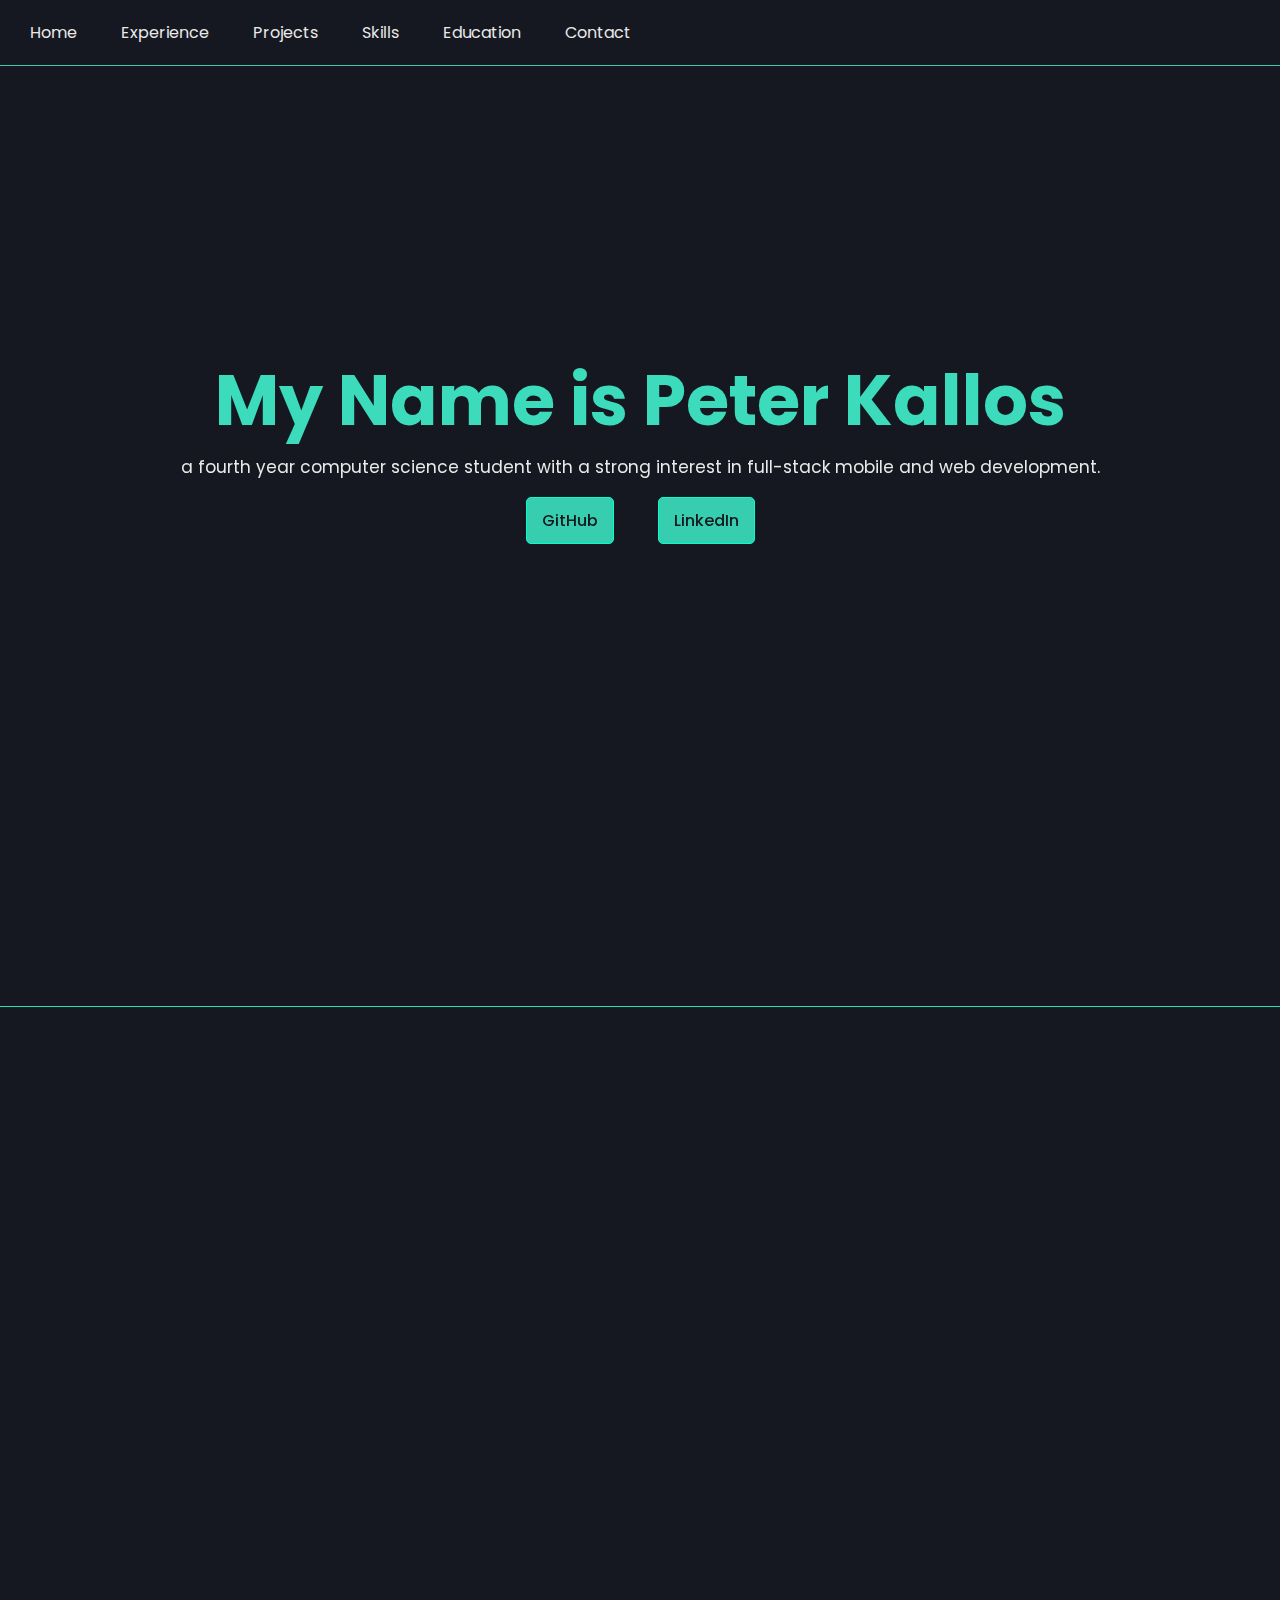
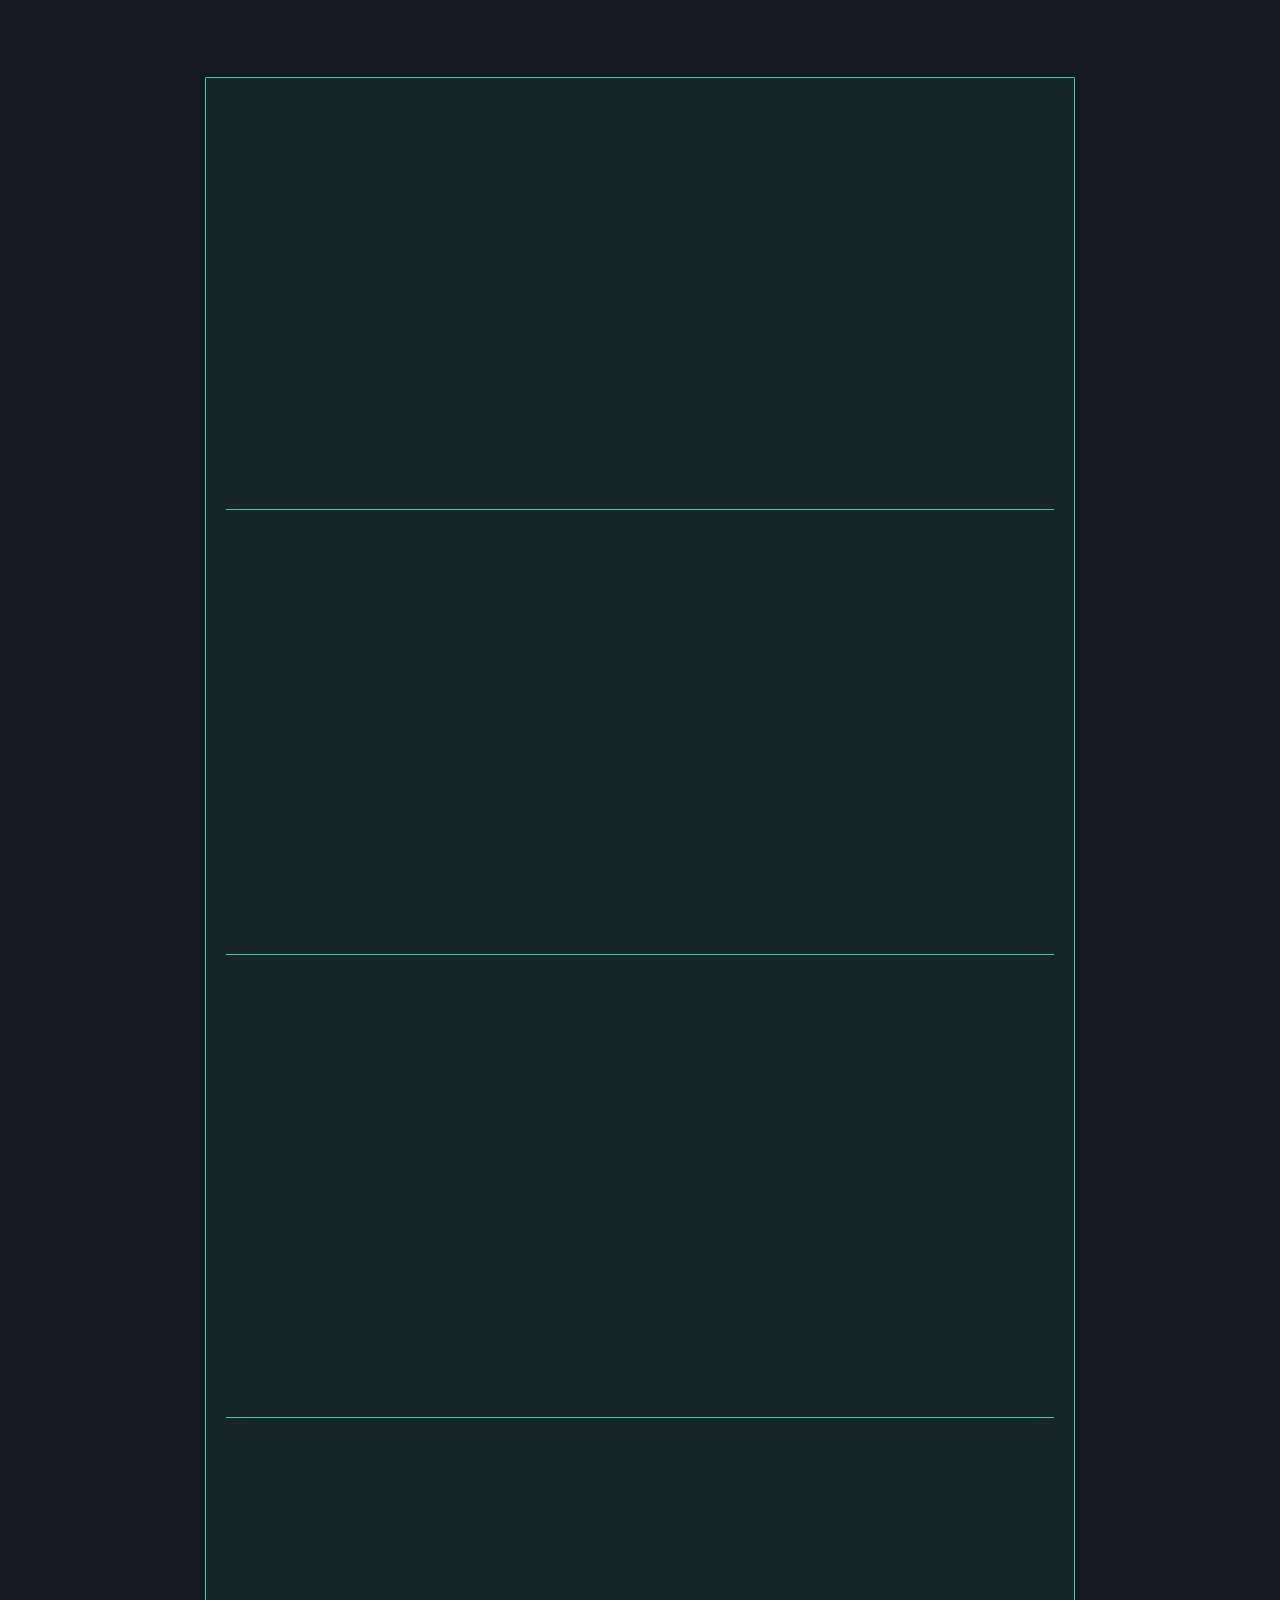
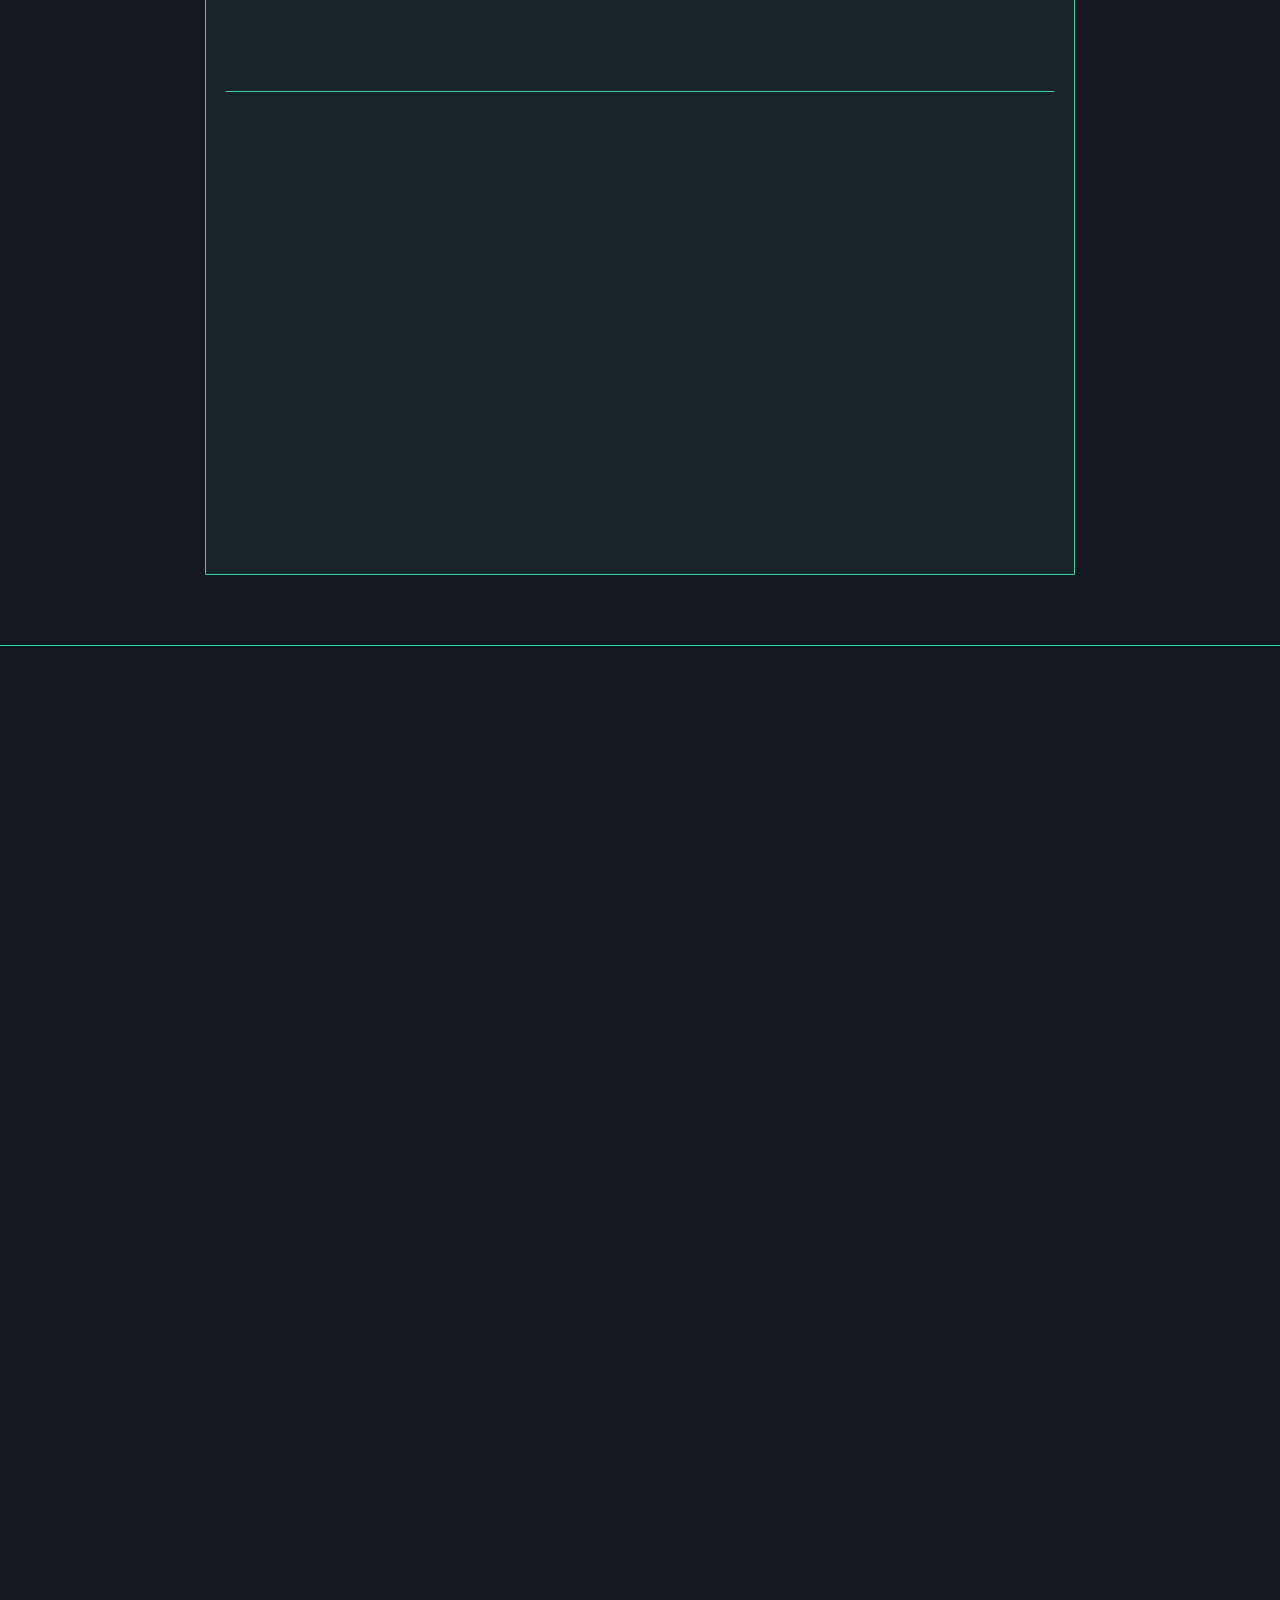
==== commit fef462a9: "aws skill" ====
--- a/index.html
+++ b/index.html
@@ -521,6 +521,12 @@
                 </li>
                 <li class="hidden-left skill-anim">
                     <figure>
+                        <img src="images/aws.svg" alt="AWS">
+                        <figcaption>AWS</figcaption>
+                    </figure>
+                </li>
+                <li class="hidden-left skill-anim">
+                    <figure>
                         <img src="images/ubuntu.svg" alt="Ubuntu">
                         <figcaption>Ubuntu</figcaption>
                     </figure>
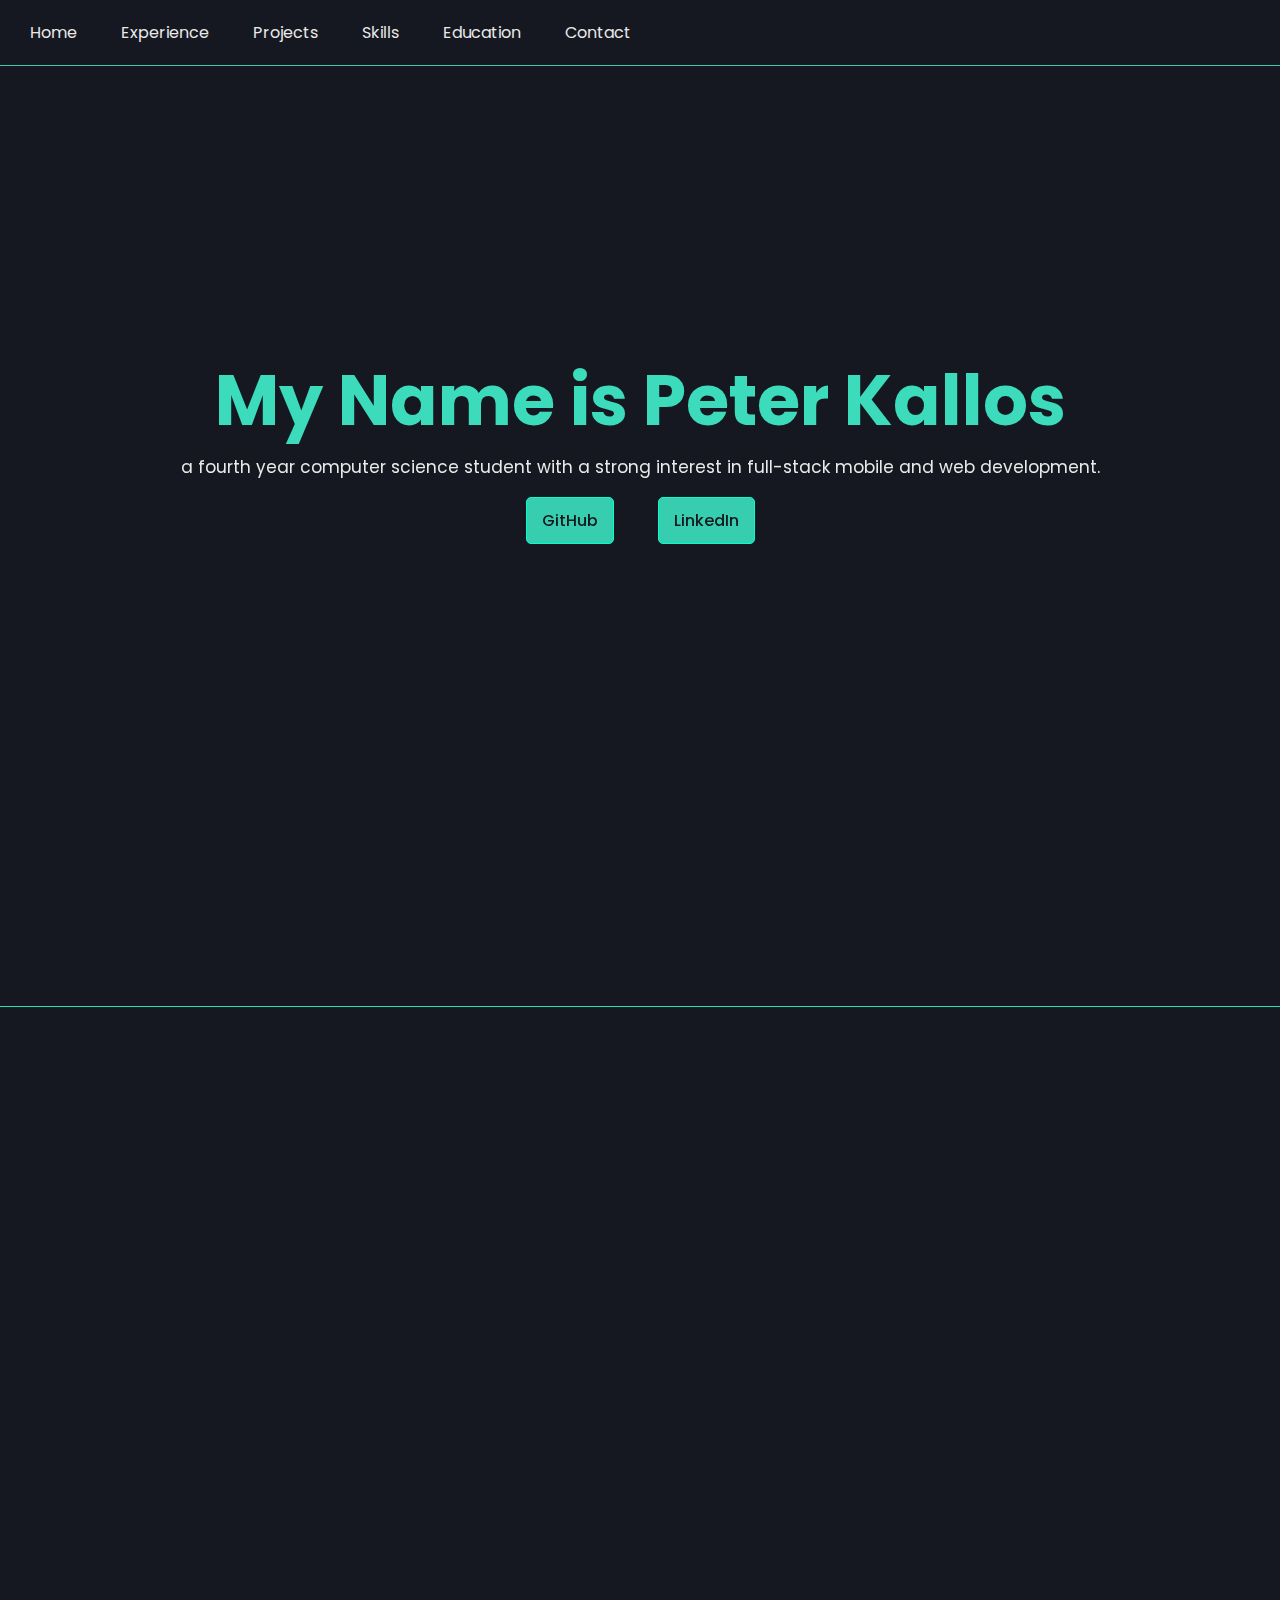
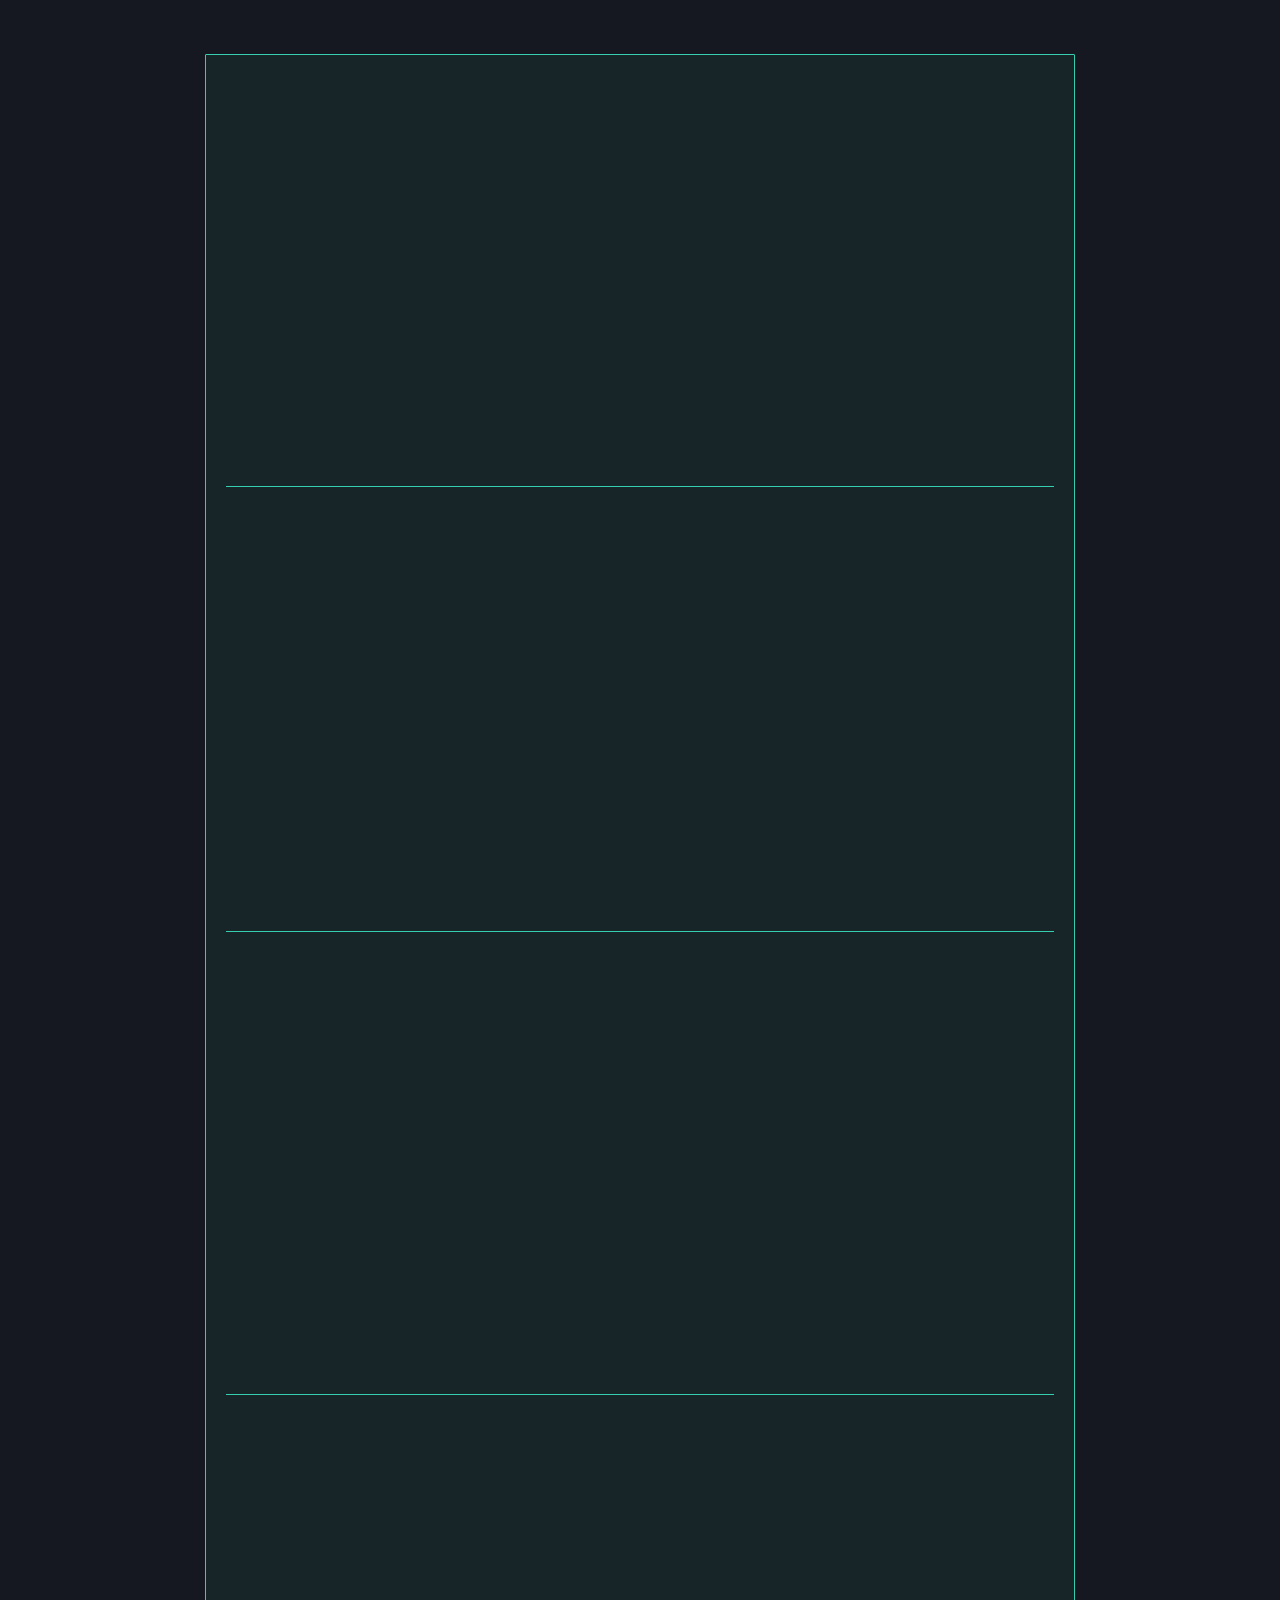
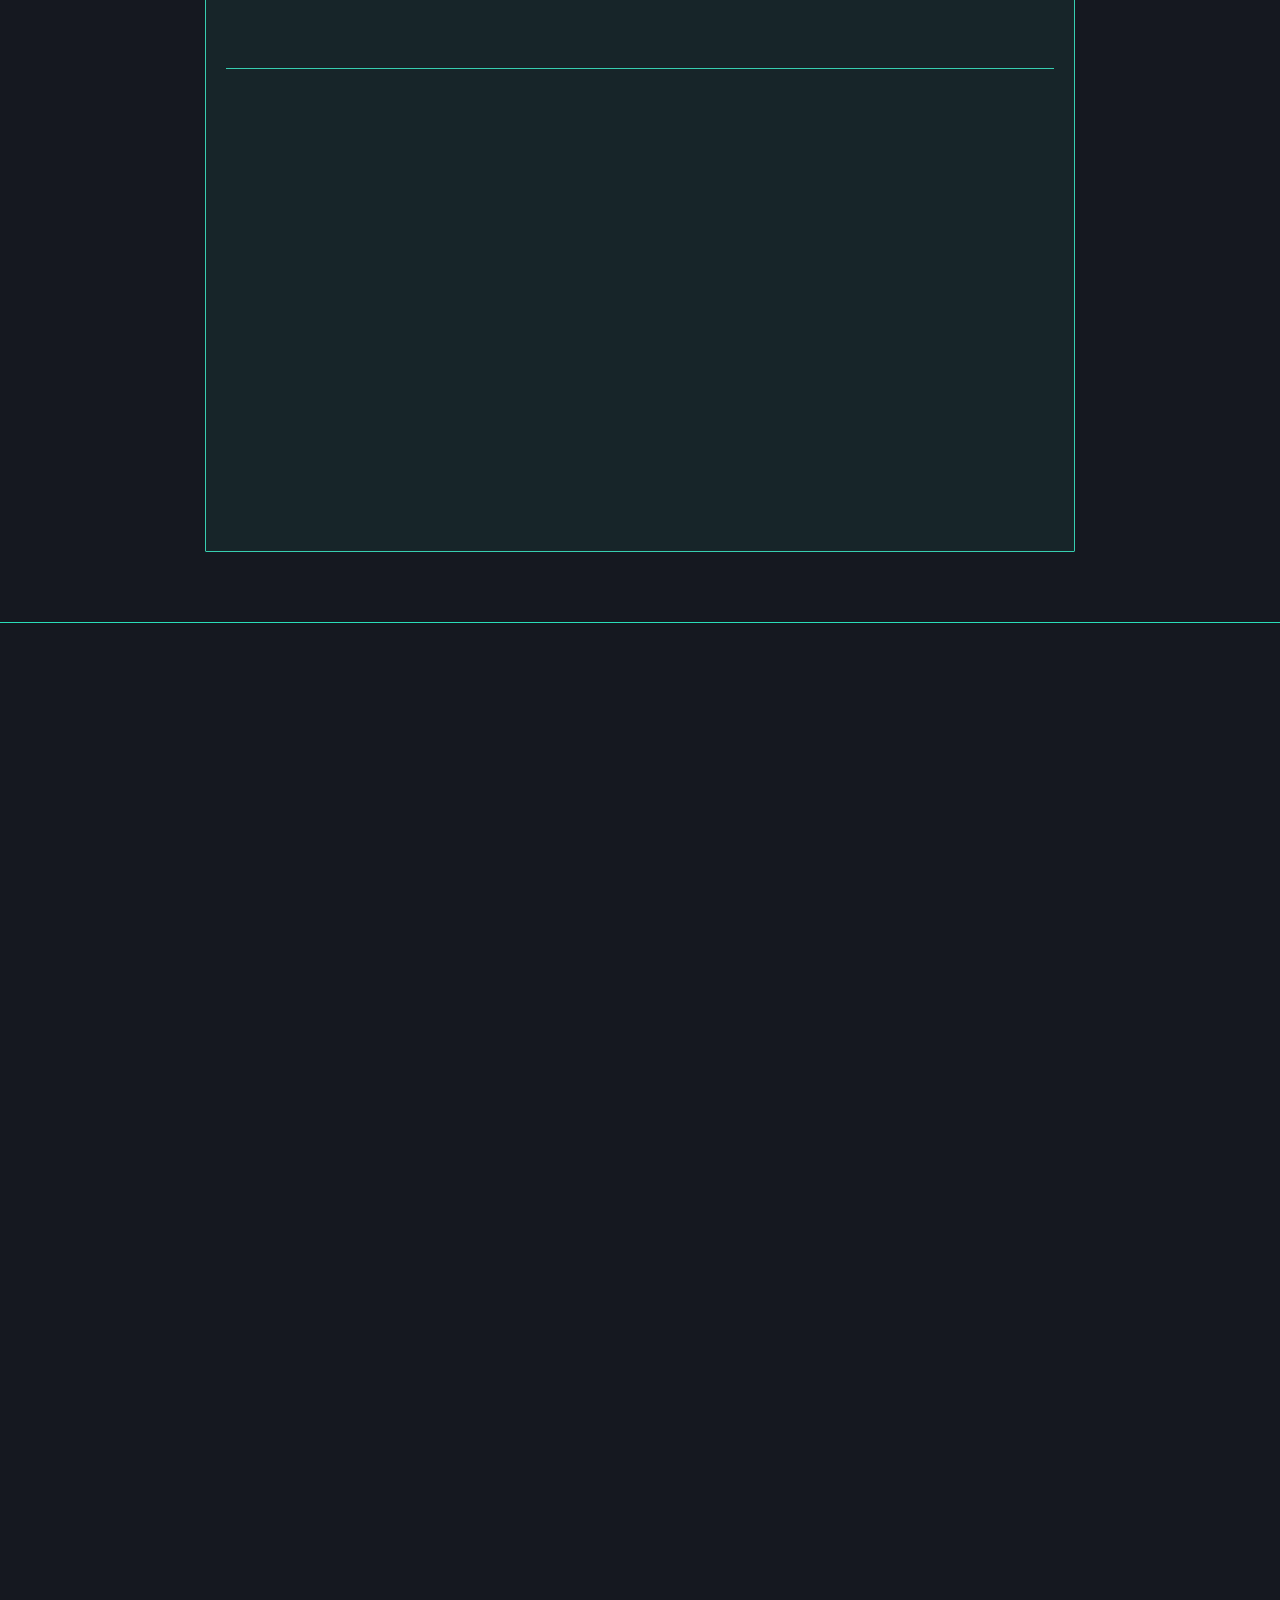
==== commit 7d5d6de1: "update" ====
--- a/index.html
+++ b/index.html
@@ -72,7 +72,7 @@
                         part of a team of developers. Revamped the UI, enhanced LLM-generated insights 
                         by optimizing prompts and leveraging APIs like Perplexity, Gemini, OpenAI, and Grok,
                         and helped improve prospect contact retrieval. Built an email verification system using 
-                        AWS SES and am currently developing a fully automated email system with AWS Lambda, EventBridge,
+                        AWS SES; currently developing a fully automated email system with AWS Lambda, EventBridge,
                         and SES. The role involves API integrations, AI-driven enhancements, and core product improvements. 
                     </p>
                     <a href="https://www.revola.ai/" target="_blank"><button
